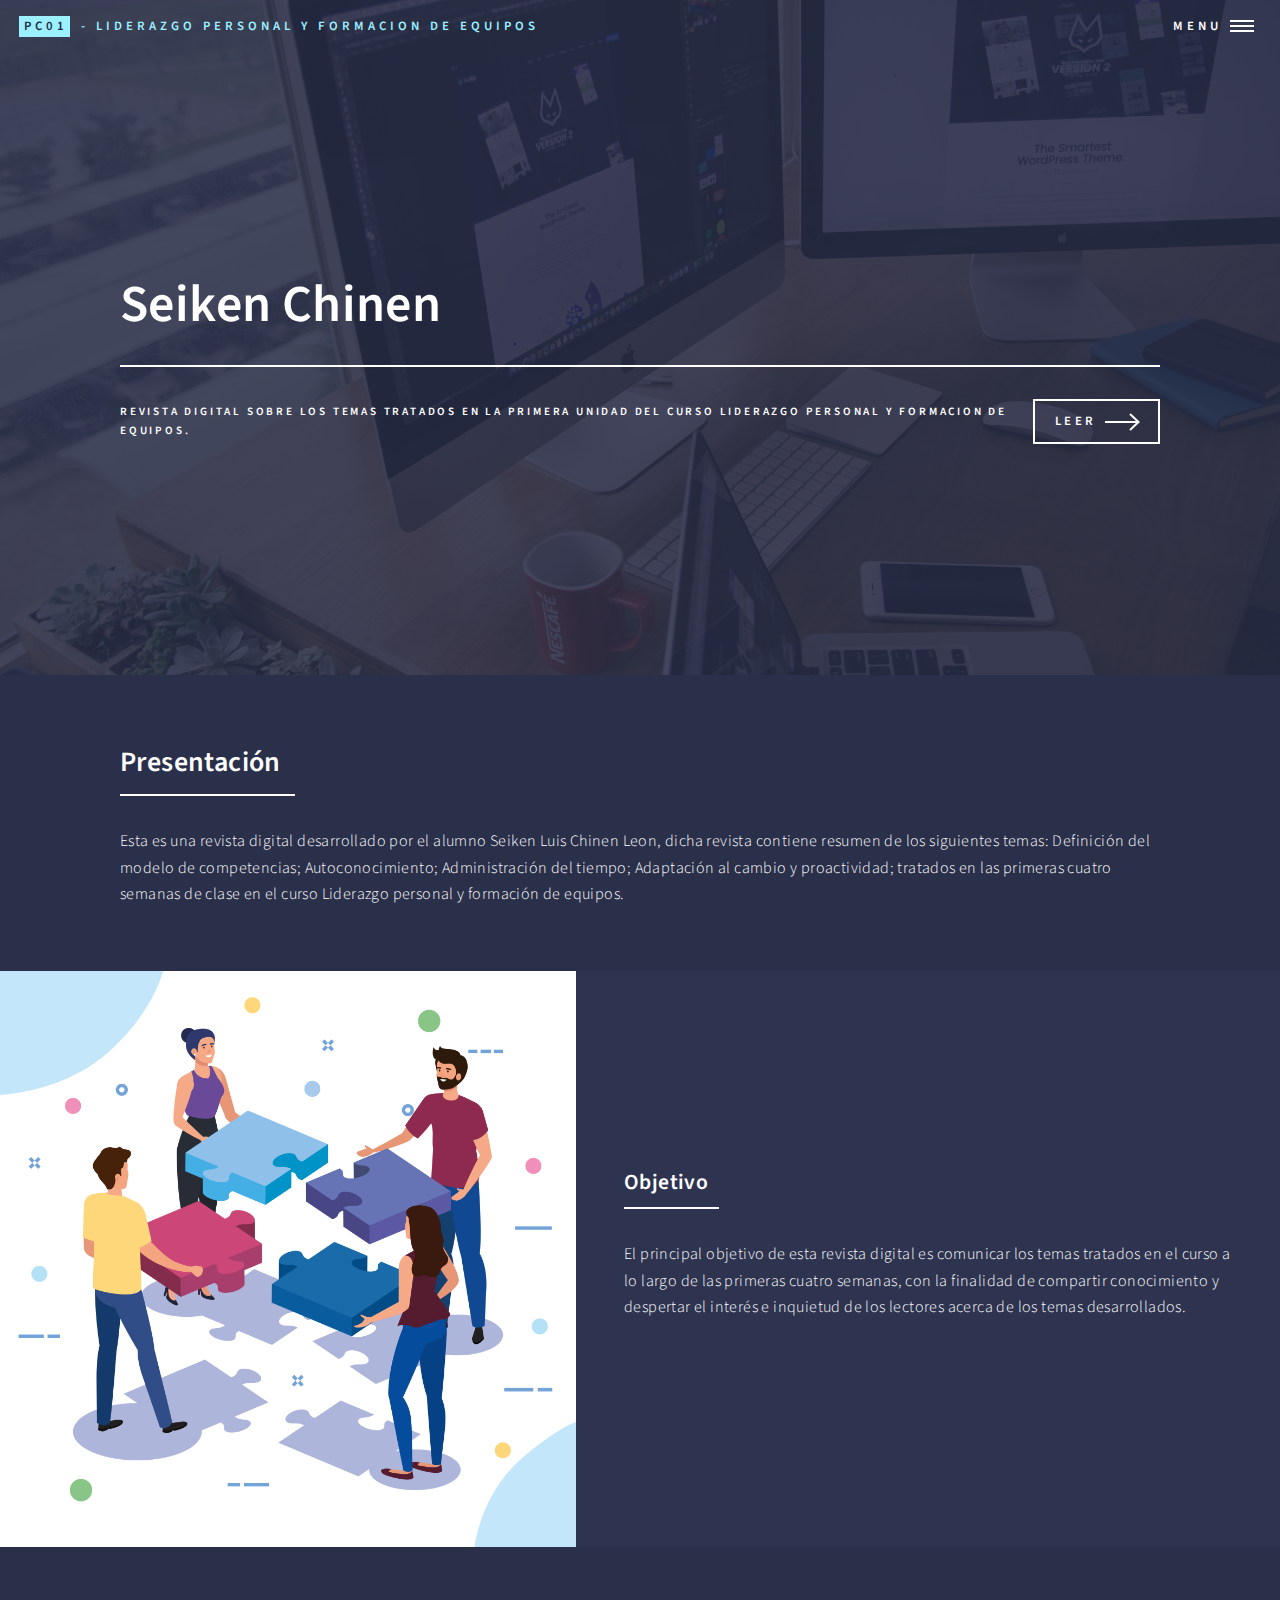
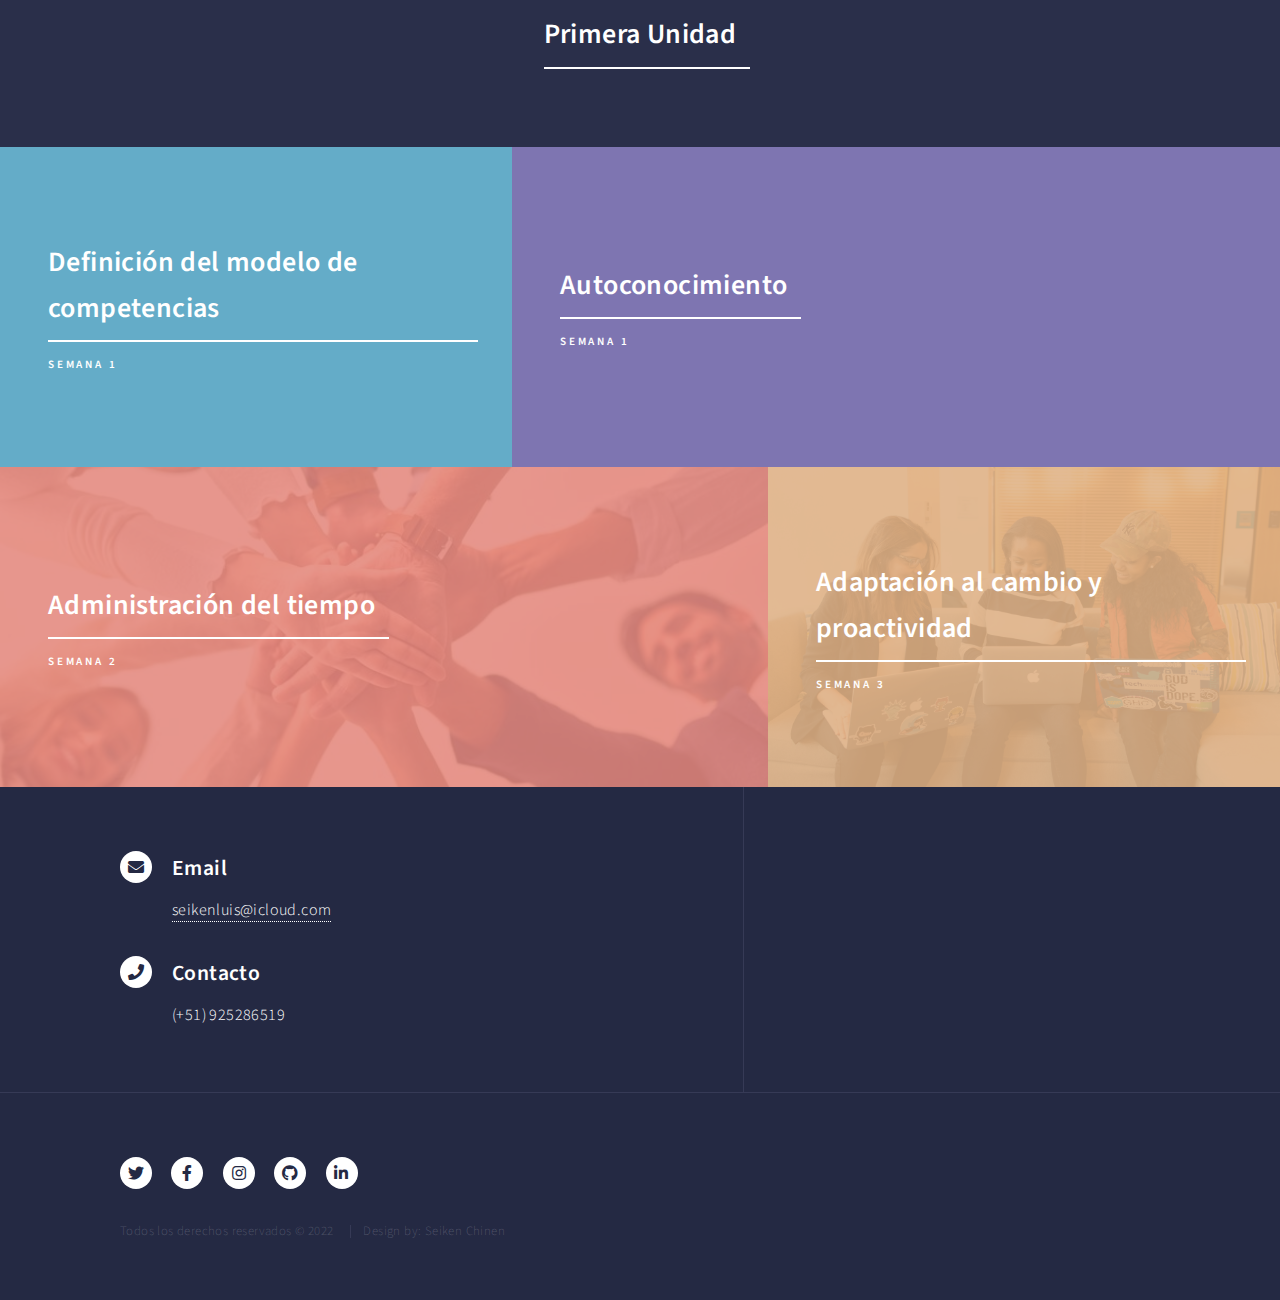
==== index.html @ bdd49966 "primer commit" ====
<!DOCTYPE HTML>
<!--
	Forty by HTML5 UP
	html5up.net | @ajlkn
	Free for personal and commercial use under the CCA 3.0 license (html5up.net/license)
-->
<html>

<head>
	<title>Seiken Chinen</title>
	<meta charset="utf-8" />
	<meta name="viewport" content="width=device-width, initial-scale=1, user-scalable=no" />
	<link rel="stylesheet" href="assets/css/main.css" />
	<noscript>
		<link rel="stylesheet" href="assets/css/noscript.css" />
	</noscript>
</head>

<body class="is-preload">

	<!-- Wrapper -->
	<div id="wrapper">

		<!-- Header -->
		<header id="header" class="alt">
			<a href="index.html" class="logo"><strong>PC01</strong> <span> - Liderazgo Personal y Formacion de
					Equipos</span></a>
			<nav>
				<a href="#menu">Menu</a>
			</nav>
		</header>

		<!-- Menu -->
		<nav id="menu">
			<ul class="links">
				<li><a href="index.html">Home</a></li>
			</ul>
			<ul class="actions stacked">
				<li><a href="#" class="button primary fit">Empecémos</a></li>
			</ul>
		</nav>

		<!-- Banner -->
		<section id="banner" class="major">
			<div class="inner">
				<header class="major">
					<h1> Seiken Chinen</h1>
				</header>
				<div class="content">
					<p>Revista digital sobre los temas tratados en la Primera Unidad del curso Liderazgo Personal y
						Formacion de Equipos.</p>
					<ul class="actions">
						<li><a href="#one" class="button next scrolly">LEER</a></li>
					</ul>
				</div>
			</div>
		</section>

		<!-- Main -->
		<div id="main">

			<!-- One -->
			<section id="one">
				<div class="inner">
					<header class="major">
						<h2>Presentación</h2>
					</header>
					<p>Esta es una revista digital desarrollado por el alumno Seiken Luis Chinen Leon, dicha revista contiene resumen de los siguientes temas: Definición del modelo de competencias; Autoconocimiento; Administración del tiempo; Adaptación al cambio y proactividad; tratados en las primeras cuatro semanas de clase en el curso Liderazgo personal y formación de equipos. </p>
				</div>
			</section>

			<!-- Two -->
			<section id="two" class="spotlights">
				<section>
					<a href="generic.html" class="image">
						<img src="images/objetivo.jpg" alt="" data-position="center center" />
					</a>
					<div class="content">
						<div class="inner">
							<header class="major">
								<h3>Objetivo</h3>
							</header>
							<p>El principal objetivo de esta revista digital es comunicar los temas tratados en el curso a lo largo de las primeras cuatro semanas, con la finalidad de compartir conocimiento y despertar el interés e inquietud de los lectores acerca de los temas desarrollados.</p>
							<ul class="actions">

							</ul>
						</div>
					</div>
				</section>
			</section>

			<section id="one" >
				<div class="inner subtitle">
					<header class="major">
						<h2>Primera Unidad</h2>
					</header>
				</div>
			</section>
			<!-- One -->
			<section id="one" class="tiles">
				<article>
					<span class="image">
						<img src="images/tema1.jpg" alt="" />
					</span>
					<header class="major">
						<h3><a href="tema1.html" class="link">Definición del modelo de competencias</a></h3>
						<p> semana 1</p>
					</header>
				</article>
				<article>
					<span class="image">
						<img src="images/tema2.jpg" alt="" />
					</span>
					<header class="major">
						<h3><a href="tema2.html" class="link">Autoconocimiento</a></h3>
						<p>semana 1</p>
					</header>
				</article>
				<article>
					<span class="image">
						<img src="images/tema3.jpg" alt="" />
					</span>
					<header class="major">
						<h3><a href="tema3.html" class="link">Administración del tiempo</a></h3>
						<p>semana 2</p>
					</header>
				</article>
				<article>
					<span class="image">
						<img src="images/tema4.jpg" alt="" />
					</span>
					<header class="major">
						<h3><a href="tema4.html" class="link">Adaptación al cambio y proactividad</a></h3>
						<p>semana 3</p>
					</header>
				</article>
		</div>

		<!-- Contact -->
		<section id="contact">
			<div class="inner">
				<section>

					<section>
						<div class="contact-method">
							<span class="icon solid alt fa-envelope"></span>
							<h3>Email</h3>
							<a href="#">seikenluis@icloud.com</a>
						</div>
					</section>
					<section>
						<div class="contact-method">
							<span class="icon solid alt fa-phone"></span>
							<h3>Contacto</h3>
							<span>(+51) 925286519</span>
						</div>
					</section>
				</section>
			</div>
		</section>

		<!-- Footer -->
		<footer id="footer">
			<div class="inner">
				<ul class="icons">
					<li><a href="#" class="icon brands alt fa-twitter"><span class="label">Twitter</span></a></li>
					<li><a href="#" class="icon brands alt fa-facebook-f"><span class="label">Facebook</span></a></li>
					<li><a href="#" class="icon brands alt fa-instagram"><span class="label">Instagram</span></a></li>
					<li><a href="#" class="icon brands alt fa-github"><span class="label">GitHub</span></a></li>
					<li><a href="#" class="icon brands alt fa-linkedin-in"><span class="label">LinkedIn</span></a></li>
				</ul>
				<ul class="copyright">
					<li>Todos los derechos reservados &copy; 2022</li>
					<li>Design by: Seiken Chinen</li>
				</ul>
			</div>
		</footer>

	</div>

	<!-- Scripts -->
	<script src="assets/js/jquery.min.js"></script>
	<script src="assets/js/jquery.scrolly.min.js"></script>
	<script src="assets/js/jquery.scrollex.min.js"></script>
	<script src="assets/js/browser.min.js"></script>
	<script src="assets/js/breakpoints.min.js"></script>
	<script src="assets/js/util.js"></script>
	<script src="assets/js/main.js"></script>

</body>

</html>
---- assets/css/main.css ----
@import url(fontawesome-all.min.css);
@import url("https://fonts.googleapis.com/css?family=Source+Sans+Pro:300,300italic,600,600italic");

/*
	Forty by HTML5 UP
	html5up.net | @ajlkn
	Free for personal and commercial use under the CCA 3.0 license (html5up.net/license)
*/

html, body, div, span, applet, object,
iframe, h1, h2, h3, h4, h5, h6, p, blockquote,
pre, a, abbr, acronym, address, big, cite,
code, del, dfn, em, img, ins, kbd, q, s, samp,
small, strike, strong, sub, sup, tt, var, b,
u, i, center, dl, dt, dd, ol, ul, li, fieldset,
form, label, legend, table, caption, tbody,
tfoot, thead, tr, th, td, article, aside,
canvas, details, embed, figure, figcaption,
footer, header, hgroup, menu, nav, output, ruby,
section, summary, time, mark, audio, video {
	margin: 0;
	padding: 0;
	border: 0;
	font-size: 100%;
	font: inherit;
	vertical-align: baseline;}

article, aside, details, figcaption, figure,
footer, header, hgroup, menu, nav, section {
	display: block;}

body {
	line-height: 1;
}

ol, ul {
	list-style: none;
}

blockquote, q {
	quotes: none;
}

	blockquote:before, blockquote:after, q:before, q:after {
		content: '';
		content: none;
	}

table {
	border-collapse: collapse;
	border-spacing: 0;
}

body {
	-webkit-text-size-adjust: none;
}

mark {
	background-color: transparent;
	color: inherit;
}

input::-moz-focus-inner {
	border: 0;
	padding: 0;
}

input, select, textarea {
	-moz-appearance: none;
	-webkit-appearance: none;
	-ms-appearance: none;
	appearance: none;
}

/* Basic */

	@-ms-viewport {
		width: device-width;
	}

	body {
		-ms-overflow-style: scrollbar;
	}

	@media screen and (max-width: 480px) {

		html, body {
			min-width: 320px;
		}

	}

	html {
		box-sizing: border-box;
	}

	*, *:before, *:after {
		box-sizing: inherit;
	}

	body {
		background: #242943;
	}

		body.is-preload *, body.is-preload *:before, body.is-preload *:after {
			-moz-animation: none !important;
			-webkit-animation: none !important;
			-ms-animation: none !important;
			animation: none !important;
			-moz-transition: none !important;
			-webkit-transition: none !important;
			-ms-transition: none !important;
			transition: none !important;
		}

/* Type */

	body, input, select, textarea {
		color: #ffffff;
		font-family: "Source Sans Pro", Helvetica, sans-serif;
		font-size: 17pt;
		font-weight: 300;
		letter-spacing: 0.025em;
		line-height: 1.65;
	}

		@media screen and (max-width: 1680px) {

			body, input, select, textarea {
				font-size: 14pt;
			}

		}

		@media screen and (max-width: 1280px) {

			body, input, select, textarea {
				font-size: 12pt;
			}

		}

		@media screen and (max-width: 360px) {

			body, input, select, textarea {
				font-size: 11pt;
			}

		}

	a {
		-moz-transition: color 0.2s ease-in-out, border-bottom-color 0.2s ease-in-out;
		-webkit-transition: color 0.2s ease-in-out, border-bottom-color 0.2s ease-in-out;
		-ms-transition: color 0.2s ease-in-out, border-bottom-color 0.2s ease-in-out;
		transition: color 0.2s ease-in-out, border-bottom-color 0.2s ease-in-out;
		border-bottom: dotted 1px;
		color: inherit;
		text-decoration: none;
	}

		a:hover {
			border-bottom-color: transparent;
			color: #9bf1ff !important;
		}

		a:active {
			color: #53e3fb !important;
		}

	strong, b {
		color: #ffffff;
		font-weight: 600;
	}

	em, i {
		font-style: italic;
	}

	p {
		margin: 0 0 2em 0;
	}

	h1, h2, h3, h4, h5, h6 {
		color: #ffffff;
		font-weight: 600;
		line-height: 1.65;
		margin: 0 0 1em 0;
	}

		h1 a, h2 a, h3 a, h4 a, h5 a, h6 a {
			color: inherit;
			border-bottom: 0;
		}

	h1 {
		font-size: 2.5em;
	}

	h2 {
		font-size: 1.75em;
	}

	h3 {
		font-size: 1.35em;
	}

	h4 {
		font-size: 1.1em;
	}

	h5 {
		font-size: 0.9em;
	}

	h6 {
		font-size: 0.7em;
	}

	@media screen and (max-width: 736px) {

		h1 {
			font-size: 2em;
		}

		h2 {
			font-size: 1.5em;
		}

		h3 {
			font-size: 1.25em;
		}

	}

	sub {
		font-size: 0.8em;
		position: relative;
		top: 0.5em;
	}

	sup {
		font-size: 0.8em;
		position: relative;
		top: -0.5em;
	}

	blockquote {
		border-left: solid 4px rgba(212, 212, 255, 0.1);
		font-style: italic;
		margin: 0 0 2em 0;
		padding: 0.5em 0 0.5em 2em;
	}

	code {
		background: rgba(212, 212, 255, 0.035);
		font-family: "Courier New", monospace;
		font-size: 0.9em;
		margin: 0 0.25em;
		padding: 0.25em 0.65em;
	}

	pre {
		-webkit-overflow-scrolling: touch;
		font-family: "Courier New", monospace;
		font-size: 0.9em;
		margin: 0 0 2em 0;
	}

		pre code {
			display: block;
			line-height: 1.75;
			padding: 1em 1.5em;
			overflow-x: auto;
		}

	hr {
		border: 0;
		border-bottom: solid 1px rgba(212, 212, 255, 0.1);
		margin: 2em 0;
	}

		hr.major {
			margin: 3em 0;
		}

	.align-left {
		text-align: left;
	}

	.align-center {
		text-align: center;
	}

	.align-right {
		text-align: right;
	}

/* Row */

	.row {
		display: flex;
		flex-wrap: wrap;
		box-sizing: border-box;
		align-items: stretch;
	}

		.row > * {
			box-sizing: border-box;
		}

		.row.gtr-uniform > * > :last-child {
			margin-bottom: 0;
		}

		.row.aln-left {
			justify-content: flex-start;
		}

		.row.aln-center {
			justify-content: center;
		}

		.row.aln-right {
			justify-content: flex-end;
		}

		.row.aln-top {
			align-items: flex-start;
		}

		.row.aln-middle {
			align-items: center;
		}

		.row.aln-bottom {
			align-items: flex-end;
		}

		.row > .imp {
			order: -1;
		}

		.row > .col-1 {
			width: 8.33333%;
		}

		.row > .off-1 {
			margin-left: 8.33333%;
		}

		.row > .col-2 {
			width: 16.66667%;
		}

		.row > .off-2 {
			margin-left: 16.66667%;
		}

		.row > .col-3 {
			width: 25%;
		}

		.row > .off-3 {
			margin-left: 25%;
		}

		.row > .col-4 {
			width: 33.33333%;
		}

		.row > .off-4 {
			margin-left: 33.33333%;
		}

		.row > .col-5 {
			width: 41.66667%;
		}

		.row > .off-5 {
			margin-left: 41.66667%;
		}

		.row > .col-6 {
			width: 50%;
		}

		.row > .off-6 {
			margin-left: 50%;
		}

		.row > .col-7 {
			width: 58.33333%;
		}

		.row > .off-7 {
			margin-left: 58.33333%;
		}

		.row > .col-8 {
			width: 66.66667%;
		}

		.row > .off-8 {
			margin-left: 66.66667%;
		}

		.row > .col-9 {
			width: 75%;
		}

		.row > .off-9 {
			margin-left: 75%;
		}

		.row > .col-10 {
			width: 83.33333%;
		}

		.row > .off-10 {
			margin-left: 83.33333%;
		}

		.row > .col-11 {
			width: 91.66667%;
		}

		.row > .off-11 {
			margin-left: 91.66667%;
		}

		.row > .col-12 {
			width: 100%;
		}

		.row > .off-12 {
			margin-left: 100%;
		}

		.row.gtr-0 {
			margin-top: 0;
			margin-left: 0em;
		}

			.row.gtr-0 > * {
				padding: 0 0 0 0em;
			}

			.row.gtr-0.gtr-uniform {
				margin-top: 0em;
			}

				.row.gtr-0.gtr-uniform > * {
					padding-top: 0em;
				}

		.row.gtr-25 {
			margin-top: 0;
			margin-left: -0.5em;
		}

			.row.gtr-25 > * {
				padding: 0 0 0 0.5em;
			}

			.row.gtr-25.gtr-uniform {
				margin-top: -0.5em;
			}

				.row.gtr-25.gtr-uniform > * {
					padding-top: 0.5em;
				}

		.row.gtr-50 {
			margin-top: 0;
			margin-left: -1em;
		}

			.row.gtr-50 > * {
				padding: 0 0 0 1em;
			}

			.row.gtr-50.gtr-uniform {
				margin-top: -1em;
			}

				.row.gtr-50.gtr-uniform > * {
					padding-top: 1em;
				}

		.row {
			margin-top: 0;
			margin-left: -2em;
		}

			.row > * {
				padding: 0 0 0 2em;
			}

			.row.gtr-uniform {
				margin-top: -2em;
			}

				.row.gtr-uniform > * {
					padding-top: 2em;
				}

		.row.gtr-150 {
			margin-top: 0;
			margin-left: -3em;
		}

			.row.gtr-150 > * {
				padding: 0 0 0 3em;
			}

			.row.gtr-150.gtr-uniform {
				margin-top: -3em;
			}

				.row.gtr-150.gtr-uniform > * {
					padding-top: 3em;
				}

		.row.gtr-200 {
			margin-top: 0;
			margin-left: -4em;
		}

			.row.gtr-200 > * {
				padding: 0 0 0 4em;
			}

			.row.gtr-200.gtr-uniform {
				margin-top: -4em;
			}

				.row.gtr-200.gtr-uniform > * {
					padding-top: 4em;
				}

		@media screen and (max-width: 1680px) {

			.row {
				display: flex;
				flex-wrap: wrap;
				box-sizing: border-box;
				align-items: stretch;
			}

				.row > * {
					box-sizing: border-box;
				}

				.row.gtr-uniform > * > :last-child {
					margin-bottom: 0;
				}

				.row.aln-left {
					justify-content: flex-start;
				}

				.row.aln-center {
					justify-content: center;
				}

				.row.aln-right {
					justify-content: flex-end;
				}

				.row.aln-top {
					align-items: flex-start;
				}

				.row.aln-middle {
					align-items: center;
				}

				.row.aln-bottom {
					align-items: flex-end;
				}

				.row > .imp-xlarge {
					order: -1;
				}

				.row > .col-1-xlarge {
					width: 8.33333%;
				}

				.row > .off-1-xlarge {
					margin-left: 8.33333%;
				}

				.row > .col-2-xlarge {
					width: 16.66667%;
				}

				.row > .off-2-xlarge {
					margin-left: 16.66667%;
				}

				.row > .col-3-xlarge {
					width: 25%;
				}

				.row > .off-3-xlarge {
					margin-left: 25%;
				}

				.row > .col-4-xlarge {
					width: 33.33333%;
				}

				.row > .off-4-xlarge {
					margin-left: 33.33333%;
				}

				.row > .col-5-xlarge {
					width: 41.66667%;
				}

				.row > .off-5-xlarge {
					margin-left: 41.66667%;
				}

				.row > .col-6-xlarge {
					width: 50%;
				}

				.row > .off-6-xlarge {
					margin-left: 50%;
				}

				.row > .col-7-xlarge {
					width: 58.33333%;
				}

				.row > .off-7-xlarge {
					margin-left: 58.33333%;
				}

				.row > .col-8-xlarge {
					width: 66.66667%;
				}

				.row > .off-8-xlarge {
					margin-left: 66.66667%;
				}

				.row > .col-9-xlarge {
					width: 75%;
				}

				.row > .off-9-xlarge {
					margin-left: 75%;
				}

				.row > .col-10-xlarge {
					width: 83.33333%;
				}

				.row > .off-10-xlarge {
					margin-left: 83.33333%;
				}

				.row > .col-11-xlarge {
					width: 91.66667%;
				}

				.row > .off-11-xlarge {
					margin-left: 91.66667%;
				}

				.row > .col-12-xlarge {
					width: 100%;
				}

				.row > .off-12-xlarge {
					margin-left: 100%;
				}

				.row.gtr-0 {
					margin-top: 0;
					margin-left: 0em;
				}

					.row.gtr-0 > * {
						padding: 0 0 0 0em;
					}

					.row.gtr-0.gtr-uniform {
						margin-top: 0em;
					}

						.row.gtr-0.gtr-uniform > * {
							padding-top: 0em;
						}

				.row.gtr-25 {
					margin-top: 0;
					margin-left: -0.5em;
				}

					.row.gtr-25 > * {
						padding: 0 0 0 0.5em;
					}

					.row.gtr-25.gtr-uniform {
						margin-top: -0.5em;
					}

						.row.gtr-25.gtr-uniform > * {
							padding-top: 0.5em;
						}

				.row.gtr-50 {
					margin-top: 0;
					margin-left: -1em;
				}

					.row.gtr-50 > * {
						padding: 0 0 0 1em;
					}

					.row.gtr-50.gtr-uniform {
						margin-top: -1em;
					}

						.row.gtr-50.gtr-uniform > * {
							padding-top: 1em;
						}

				.row {
					margin-top: 0;
					margin-left: -2em;
				}

					.row > * {
						padding: 0 0 0 2em;
					}

					.row.gtr-uniform {
						margin-top: -2em;
					}

						.row.gtr-uniform > * {
							padding-top: 2em;
						}

				.row.gtr-150 {
					margin-top: 0;
					margin-left: -3em;
				}

					.row.gtr-150 > * {
						padding: 0 0 0 3em;
					}

					.row.gtr-150.gtr-uniform {
						margin-top: -3em;
					}

						.row.gtr-150.gtr-uniform > * {
							padding-top: 3em;
						}

				.row.gtr-200 {
					margin-top: 0;
					margin-left: -4em;
				}

					.row.gtr-200 > * {
						padding: 0 0 0 4em;
					}

					.row.gtr-200.gtr-uniform {
						margin-top: -4em;
					}

						.row.gtr-200.gtr-uniform > * {
							padding-top: 4em;
						}

		}

		@media screen and (max-width: 1280px) {

			.row {
				display: flex;
				flex-wrap: wrap;
				box-sizing: border-box;
				align-items: stretch;
			}

				.row > * {
					box-sizing: border-box;
				}

				.row.gtr-uniform > * > :last-child {
					margin-bottom: 0;
				}

				.row.aln-left {
					justify-content: flex-start;
				}

				.row.aln-center {
					justify-content: center;
				}

				.row.aln-right {
					justify-content: flex-end;
				}

				.row.aln-top {
					align-items: flex-start;
				}

				.row.aln-middle {
					align-items: center;
				}

				.row.aln-bottom {
					align-items: flex-end;
				}

				.row > .imp-large {
					order: -1;
				}

				.row > .col-1-large {
					width: 8.33333%;
				}

				.row > .off-1-large {
					margin-left: 8.33333%;
				}

				.row > .col-2-large {
					width: 16.66667%;
				}

				.row > .off-2-large {
					margin-left: 16.66667%;
				}

				.row > .col-3-large {
					width: 25%;
				}

				.row > .off-3-large {
					margin-left: 25%;
				}

				.row > .col-4-large {
					width: 33.33333%;
				}

				.row > .off-4-large {
					margin-left: 33.33333%;
				}

				.row > .col-5-large {
					width: 41.66667%;
				}

				.row > .off-5-large {
					margin-left: 41.66667%;
				}

				.row > .col-6-large {
					width: 50%;
				}

				.row > .off-6-large {
					margin-left: 50%;
				}

				.row > .col-7-large {
					width: 58.33333%;
				}

				.row > .off-7-large {
					margin-left: 58.33333%;
				}

				.row > .col-8-large {
					width: 66.66667%;
				}

				.row > .off-8-large {
					margin-left: 66.66667%;
				}

				.row > .col-9-large {
					width: 75%;
				}

				.row > .off-9-large {
					margin-left: 75%;
				}

				.row > .col-10-large {
					width: 83.33333%;
				}

				.row > .off-10-large {
					margin-left: 83.33333%;
				}

				.row > .col-11-large {
					width: 91.66667%;
				}

				.row > .off-11-large {
					margin-left: 91.66667%;
				}

				.row > .col-12-large {
					width: 100%;
				}

				.row > .off-12-large {
					margin-left: 100%;
				}

				.row.gtr-0 {
					margin-top: 0;
					margin-left: 0em;
				}

					.row.gtr-0 > * {
						padding: 0 0 0 0em;
					}

					.row.gtr-0.gtr-uniform {
						margin-top: 0em;
					}

						.row.gtr-0.gtr-uniform > * {
							padding-top: 0em;
						}

				.row.gtr-25 {
					margin-top: 0;
					margin-left: -0.375em;
				}

					.row.gtr-25 > * {
						padding: 0 0 0 0.375em;
					}

					.row.gtr-25.gtr-uniform {
						margin-top: -0.375em;
					}

						.row.gtr-25.gtr-uniform > * {
							padding-top: 0.375em;
						}

				.row.gtr-50 {
					margin-top: 0;
					margin-left: -0.75em;
				}

					.row.gtr-50 > * {
						padding: 0 0 0 0.75em;
					}

					.row.gtr-50.gtr-uniform {
						margin-top: -0.75em;
					}

						.row.gtr-50.gtr-uniform > * {
							padding-top: 0.75em;
						}

				.row {
					margin-top: 0;
					margin-left: -1.5em;
				}

					.row > * {
						padding: 0 0 0 1.5em;
					}

					.row.gtr-uniform {
						margin-top: -1.5em;
					}

						.row.gtr-uniform > * {
							padding-top: 1.5em;
						}

				.row.gtr-150 {
					margin-top: 0;
					margin-left: -2.25em;
				}

					.row.gtr-150 > * {
						padding: 0 0 0 2.25em;
					}

					.row.gtr-150.gtr-uniform {
						margin-top: -2.25em;
					}

						.row.gtr-150.gtr-uniform > * {
							padding-top: 2.25em;
						}

				.row.gtr-200 {
					margin-top: 0;
					margin-left: -3em;
				}

					.row.gtr-200 > * {
						padding: 0 0 0 3em;
					}

					.row.gtr-200.gtr-uniform {
						margin-top: -3em;
					}

						.row.gtr-200.gtr-uniform > * {
							padding-top: 3em;
						}

		}

		@media screen and (max-width: 980px) {

			.row {
				display: flex;
				flex-wrap: wrap;
				box-sizing: border-box;
				align-items: stretch;
			}

				.row > * {
					box-sizing: border-box;
				}

				.row.gtr-uniform > * > :last-child {
					margin-bottom: 0;
				}

				.row.aln-left {
					justify-content: flex-start;
				}

				.row.aln-center {
					justify-content: center;
				}

				.row.aln-right {
					justify-content: flex-end;
				}

				.row.aln-top {
					align-items: flex-start;
				}

				.row.aln-middle {
					align-items: center;
				}

				.row.aln-bottom {
					align-items: flex-end;
				}

				.row > .imp-medium {
					order: -1;
				}

				.row > .col-1-medium {
					width: 8.33333%;
				}

				.row > .off-1-medium {
					margin-left: 8.33333%;
				}

				.row > .col-2-medium {
					width: 16.66667%;
				}

				.row > .off-2-medium {
					margin-left: 16.66667%;
				}

				.row > .col-3-medium {
					width: 25%;
				}

				.row > .off-3-medium {
					margin-left: 25%;
				}

				.row > .col-4-medium {
					width: 33.33333%;
				}

				.row > .off-4-medium {
					margin-left: 33.33333%;
				}

				.row > .col-5-medium {
					width: 41.66667%;
				}

				.row > .off-5-medium {
					margin-left: 41.66667%;
				}

				.row > .col-6-medium {
					width: 50%;
				}

				.row > .off-6-medium {
					margin-left: 50%;
				}

				.row > .col-7-medium {
					width: 58.33333%;
				}

				.row > .off-7-medium {
					margin-left: 58.33333%;
				}

				.row > .col-8-medium {
					width: 66.66667%;
				}

				.row > .off-8-medium {
					margin-left: 66.66667%;
				}

				.row > .col-9-medium {
					width: 75%;
				}

				.row > .off-9-medium {
					margin-left: 75%;
				}

				.row > .col-10-medium {
					width: 83.33333%;
				}

				.row > .off-10-medium {
					margin-left: 83.33333%;
				}

				.row > .col-11-medium {
					width: 91.66667%;
				}

				.row > .off-11-medium {
					margin-left: 91.66667%;
				}

				.row > .col-12-medium {
					width: 100%;
				}

				.row > .off-12-medium {
					margin-left: 100%;
				}

				.row.gtr-0 {
					margin-top: 0;
					margin-left: 0em;
				}

					.row.gtr-0 > * {
						padding: 0 0 0 0em;
					}

					.row.gtr-0.gtr-uniform {
						margin-top: 0em;
					}

						.row.gtr-0.gtr-uniform > * {
							padding-top: 0em;
						}

				.row.gtr-25 {
					margin-top: 0;
					margin-left: -0.375em;
				}

					.row.gtr-25 > * {
						padding: 0 0 0 0.375em;
					}

					.row.gtr-25.gtr-uniform {
						margin-top: -0.375em;
					}

						.row.gtr-25.gtr-uniform > * {
							padding-top: 0.375em;
						}

				.row.gtr-50 {
					margin-top: 0;
					margin-left: -0.75em;
				}

					.row.gtr-50 > * {
						padding: 0 0 0 0.75em;
					}

					.row.gtr-50.gtr-uniform {
						margin-top: -0.75em;
					}

						.row.gtr-50.gtr-uniform > * {
							padding-top: 0.75em;
						}

				.row {
					margin-top: 0;
					margin-left: -1.5em;
				}

					.row > * {
						padding: 0 0 0 1.5em;
					}

					.row.gtr-uniform {
						margin-top: -1.5em;
					}

						.row.gtr-uniform > * {
							padding-top: 1.5em;
						}

				.row.gtr-150 {
					margin-top: 0;
					margin-left: -2.25em;
				}

					.row.gtr-150 > * {
						padding: 0 0 0 2.25em;
					}

					.row.gtr-150.gtr-uniform {
						margin-top: -2.25em;
					}

						.row.gtr-150.gtr-uniform > * {
							padding-top: 2.25em;
						}

				.row.gtr-200 {
					margin-top: 0;
					margin-left: -3em;
				}

					.row.gtr-200 > * {
						padding: 0 0 0 3em;
					}

					.row.gtr-200.gtr-uniform {
						margin-top: -3em;
					}

						.row.gtr-200.gtr-uniform > * {
							padding-top: 3em;
						}

		}

		@media screen and (max-width: 736px) {

			.row {
				display: flex;
				flex-wrap: wrap;
				box-sizing: border-box;
				align-items: stretch;
			}

				.row > * {
					box-sizing: border-box;
				}

				.row.gtr-uniform > * > :last-child {
					margin-bottom: 0;
				}

				.row.aln-left {
					justify-content: flex-start;
				}

				.row.aln-center {
					justify-content: center;
				}

				.row.aln-right {
					justify-content: flex-end;
				}

				.row.aln-top {
					align-items: flex-start;
				}

				.row.aln-middle {
					align-items: center;
				}

				.row.aln-bottom {
					align-items: flex-end;
				}

				.row > .imp-small {
					order: -1;
				}

				.row > .col-1-small {
					width: 8.33333%;
				}

				.row > .off-1-small {
					margin-left: 8.33333%;
				}

				.row > .col-2-small {
					width: 16.66667%;
				}

				.row > .off-2-small {
					margin-left: 16.66667%;
				}

				.row > .col-3-small {
					width: 25%;
				}

				.row > .off-3-small {
					margin-left: 25%;
				}

				.row > .col-4-small {
					width: 33.33333%;
				}

				.row > .off-4-small {
					margin-left: 33.33333%;
				}

				.row > .col-5-small {
					width: 41.66667%;
				}

				.row > .off-5-small {
					margin-left: 41.66667%;
				}

				.row > .col-6-small {
					width: 50%;
				}

				.row > .off-6-small {
					margin-left: 50%;
				}

				.row > .col-7-small {
					width: 58.33333%;
				}

				.row > .off-7-small {
					margin-left: 58.33333%;
				}

				.row > .col-8-small {
					width: 66.66667%;
				}

				.row > .off-8-small {
					margin-left: 66.66667%;
				}

				.row > .col-9-small {
					width: 75%;
				}

				.row > .off-9-small {
					margin-left: 75%;
				}

				.row > .col-10-small {
					width: 83.33333%;
				}

				.row > .off-10-small {
					margin-left: 83.33333%;
				}

				.row > .col-11-small {
					width: 91.66667%;
				}

				.row > .off-11-small {
					margin-left: 91.66667%;
				}

				.row > .col-12-small {
					width: 100%;
				}

				.row > .off-12-small {
					margin-left: 100%;
				}

				.row.gtr-0 {
					margin-top: 0;
					margin-left: 0em;
				}

					.row.gtr-0 > * {
						padding: 0 0 0 0em;
					}

					.row.gtr-0.gtr-uniform {
						margin-top: 0em;
					}

						.row.gtr-0.gtr-uniform > * {
							padding-top: 0em;
						}

				.row.gtr-25 {
					margin-top: 0;
					margin-left: -0.3125em;
				}

					.row.gtr-25 > * {
						padding: 0 0 0 0.3125em;
					}

					.row.gtr-25.gtr-uniform {
						margin-top: -0.3125em;
					}

						.row.gtr-25.gtr-uniform > * {
							padding-top: 0.3125em;
						}

				.row.gtr-50 {
					margin-top: 0;
					margin-left: -0.625em;
				}

					.row.gtr-50 > * {
						padding: 0 0 0 0.625em;
					}

					.row.gtr-50.gtr-uniform {
						margin-top: -0.625em;
					}

						.row.gtr-50.gtr-uniform > * {
							padding-top: 0.625em;
						}

				.row {
					margin-top: 0;
					margin-left: -1.25em;
				}

					.row > * {
						padding: 0 0 0 1.25em;
					}

					.row.gtr-uniform {
						margin-top: -1.25em;
					}

						.row.gtr-uniform > * {
							padding-top: 1.25em;
						}

				.row.gtr-150 {
					margin-top: 0;
					margin-left: -1.875em;
				}

					.row.gtr-150 > * {
						padding: 0 0 0 1.875em;
					}

					.row.gtr-150.gtr-uniform {
						margin-top: -1.875em;
					}

						.row.gtr-150.gtr-uniform > * {
							padding-top: 1.875em;
						}

				.row.gtr-200 {
					margin-top: 0;
					margin-left: -2.5em;
				}

					.row.gtr-200 > * {
						padding: 0 0 0 2.5em;
					}

					.row.gtr-200.gtr-uniform {
						margin-top: -2.5em;
					}

						.row.gtr-200.gtr-uniform > * {
							padding-top: 2.5em;
						}

		}

		@media screen and (max-width: 480px) {

			.row {
				display: flex;
				flex-wrap: wrap;
				box-sizing: border-box;
				align-items: stretch;
			}

				.row > * {
					box-sizing: border-box;
				}

				.row.gtr-uniform > * > :last-child {
					margin-bottom: 0;
				}

				.row.aln-left {
					justify-content: flex-start;
				}

				.row.aln-center {
					justify-content: center;
				}

				.row.aln-right {
					justify-content: flex-end;
				}

				.row.aln-top {
					align-items: flex-start;
				}

				.row.aln-middle {
					align-items: center;
				}

				.row.aln-bottom {
					align-items: flex-end;
				}

				.row > .imp-xsmall {
					order: -1;
				}

				.row > .col-1-xsmall {
					width: 8.33333%;
				}

				.row > .off-1-xsmall {
					margin-left: 8.33333%;
				}

				.row > .col-2-xsmall {
					width: 16.66667%;
				}

				.row > .off-2-xsmall {
					margin-left: 16.66667%;
				}

				.row > .col-3-xsmall {
					width: 25%;
				}

				.row > .off-3-xsmall {
					margin-left: 25%;
				}

				.row > .col-4-xsmall {
					width: 33.33333%;
				}

				.row > .off-4-xsmall {
					margin-left: 33.33333%;
				}

				.row > .col-5-xsmall {
					width: 41.66667%;
				}

				.row > .off-5-xsmall {
					margin-left: 41.66667%;
				}

				.row > .col-6-xsmall {
					width: 50%;
				}

				.row > .off-6-xsmall {
					margin-left: 50%;
				}

				.row > .col-7-xsmall {
					width: 58.33333%;
				}

				.row > .off-7-xsmall {
					margin-left: 58.33333%;
				}

				.row > .col-8-xsmall {
					width: 66.66667%;
				}

				.row > .off-8-xsmall {
					margin-left: 66.66667%;
				}

				.row > .col-9-xsmall {
					width: 75%;
				}

				.row > .off-9-xsmall {
					margin-left: 75%;
				}

				.row > .col-10-xsmall {
					width: 83.33333%;
				}

				.row > .off-10-xsmall {
					margin-left: 83.33333%;
				}

				.row > .col-11-xsmall {
					width: 91.66667%;
				}

				.row > .off-11-xsmall {
					margin-left: 91.66667%;
				}

				.row > .col-12-xsmall {
					width: 100%;
				}

				.row > .off-12-xsmall {
					margin-left: 100%;
				}

				.row.gtr-0 {
					margin-top: 0;
					margin-left: 0em;
				}

					.row.gtr-0 > * {
						padding: 0 0 0 0em;
					}

					.row.gtr-0.gtr-uniform {
						margin-top: 0em;
					}

						.row.gtr-0.gtr-uniform > * {
							padding-top: 0em;
						}

				.row.gtr-25 {
					margin-top: 0;
					margin-left: -0.3125em;
				}

					.row.gtr-25 > * {
						padding: 0 0 0 0.3125em;
					}

					.row.gtr-25.gtr-uniform {
						margin-top: -0.3125em;
					}

						.row.gtr-25.gtr-uniform > * {
							padding-top: 0.3125em;
						}

				.row.gtr-50 {
					margin-top: 0;
					margin-left: -0.625em;
				}

					.row.gtr-50 > * {
						padding: 0 0 0 0.625em;
					}

					.row.gtr-50.gtr-uniform {
						margin-top: -0.625em;
					}

						.row.gtr-50.gtr-uniform > * {
							padding-top: 0.625em;
						}

				.row {
					margin-top: 0;
					margin-left: -1.25em;
				}

					.row > * {
						padding: 0 0 0 1.25em;
					}

					.row.gtr-uniform {
						margin-top: -1.25em;
					}

						.row.gtr-uniform > * {
							padding-top: 1.25em;
						}

				.row.gtr-150 {
					margin-top: 0;
					margin-left: -1.875em;
				}

					.row.gtr-150 > * {
						padding: 0 0 0 1.875em;
					}

					.row.gtr-150.gtr-uniform {
						margin-top: -1.875em;
					}

						.row.gtr-150.gtr-uniform > * {
							padding-top: 1.875em;
						}

				.row.gtr-200 {
					margin-top: 0;
					margin-left: -2.5em;
				}

					.row.gtr-200 > * {
						padding: 0 0 0 2.5em;
					}

					.row.gtr-200.gtr-uniform {
						margin-top: -2.5em;
					}

						.row.gtr-200.gtr-uniform > * {
							padding-top: 2.5em;
						}

		}

/* Section/Article */

	section.special, article.special {
		text-align: center;
	}

	header.major {
		width: -moz-max-content;
		width: -webkit-max-content;
		width: -ms-max-content;
		width: max-content;
		margin-bottom: 2em;
	}

		header.major > :first-child {
			margin-bottom: 0;
			width: calc(100% + 0.5em);
		}

			header.major > :first-child:after {
				content: '';
				background-color: #ffffff;
				display: block;
				height: 2px;
				margin: 0.325em 0 0.5em 0;
				width: 100%;
			}

		header.major > p {
			font-size: 0.7em;
			font-weight: 600;
			letter-spacing: 0.25em;
			margin-bottom: 0;
			text-transform: uppercase;
		}

		body.is-ie header.major > :first-child:after {
			max-width: 9em;
		}

		body.is-ie header.major > h1:after {
			max-width: 100% !important;
		}

	@media screen and (max-width: 736px) {

		header.major > p br {
			display: none;
		}

	}

/* Form */

	form {
		margin: 0 0 2em 0;
	}

		form > :last-child {
			margin-bottom: 0;
		}

		form > .fields {
			display: -moz-flex;
			display: -webkit-flex;
			display: -ms-flex;
			display: flex;
			-moz-flex-wrap: wrap;
			-webkit-flex-wrap: wrap;
			-ms-flex-wrap: wrap;
			flex-wrap: wrap;
			width: calc(100% + 3em);
			margin: -1.5em 0 2em -1.5em;
		}

			form > .fields > .field {
				-moz-flex-grow: 0;
				-webkit-flex-grow: 0;
				-ms-flex-grow: 0;
				flex-grow: 0;
				-moz-flex-shrink: 0;
				-webkit-flex-shrink: 0;
				-ms-flex-shrink: 0;
				flex-shrink: 0;
				padding: 1.5em 0 0 1.5em;
				width: calc(100% - 1.5em);
			}

				form > .fields > .field.half {
					width: calc(50% - 0.75em);
				}

				form > .fields > .field.third {
					width: calc(100%/3 - 0.5em);
				}

				form > .fields > .field.quarter {
					width: calc(25% - 0.375em);
				}

		@media screen and (max-width: 480px) {

			form > .fields {
				width: calc(100% + 3em);
				margin: -1.5em 0 2em -1.5em;
			}

				form > .fields > .field {
					padding: 1.5em 0 0 1.5em;
					width: calc(100% - 1.5em);
				}

					form > .fields > .field.half {
						width: calc(100% - 1.5em);
					}

					form > .fields > .field.third {
						width: calc(100% - 1.5em);
					}

					form > .fields > .field.quarter {
						width: calc(100% - 1.5em);
					}

		}

	label {
		color: #ffffff;
		display: block;
		font-size: 0.8em;
		font-weight: 600;
		letter-spacing: 0.25em;
		margin: 0 0 1em 0;
		text-transform: uppercase;
	}

	input[type="text"],
	input[type="password"],
	input[type="email"],
	input[type="tel"],
	input[type="search"],
	input[type="url"],
	select,
	textarea {
		-moz-appearance: none;
		-webkit-appearance: none;
		-ms-appearance: none;
		appearance: none;
		background: rgba(212, 212, 255, 0.035);
		border: none;
		border-radius: 0;
		color: inherit;
		display: block;
		outline: 0;
		padding: 0 1em;
		text-decoration: none;
		width: 100%;
	}

		input[type="text"]:invalid,
		input[type="password"]:invalid,
		input[type="email"]:invalid,
		input[type="tel"]:invalid,
		input[type="search"]:invalid,
		input[type="url"]:invalid,
		select:invalid,
		textarea:invalid {
			box-shadow: none;
		}

		input[type="text"]:focus,
		input[type="password"]:focus,
		input[type="email"]:focus,
		input[type="tel"]:focus,
		input[type="search"]:focus,
		input[type="url"]:focus,
		select:focus,
		textarea:focus {
			border-color: #9bf1ff;
			box-shadow: 0 0 0 2px #9bf1ff;
		}

	select {
		background-image: url("data:image/svg+xml;charset=utf8,%3Csvg xmlns='http://www.w3.org/2000/svg' width='40' height='40' preserveAspectRatio='none' viewBox='0 0 40 40'%3E%3Cpath d='M9.4,12.3l10.4,10.4l10.4-10.4c0.2-0.2,0.5-0.4,0.9-0.4c0.3,0,0.6,0.1,0.9,0.4l3.3,3.3c0.2,0.2,0.4,0.5,0.4,0.9 c0,0.4-0.1,0.6-0.4,0.9L20.7,31.9c-0.2,0.2-0.5,0.4-0.9,0.4c-0.3,0-0.6-0.1-0.9-0.4L4.3,17.3c-0.2-0.2-0.4-0.5-0.4-0.9 c0-0.4,0.1-0.6,0.4-0.9l3.3-3.3c0.2-0.2,0.5-0.4,0.9-0.4S9.1,12.1,9.4,12.3z' fill='rgba(212, 212, 255, 0.1)' /%3E%3C/svg%3E");
		background-size: 1.25rem;
		background-repeat: no-repeat;
		background-position: calc(100% - 1rem) center;
		height: 2.75em;
		padding-right: 2.75em;
		text-overflow: ellipsis;
	}

		select option {
			color: #ffffff;
			background: #242943;
		}

		select:focus::-ms-value {
			background-color: transparent;
		}

		select::-ms-expand {
			display: none;
		}

	input[type="text"],
	input[type="password"],
	input[type="email"],
	input[type="tel"],
	input[type="search"],
	input[type="url"],
	select {
		height: 2.75em;
	}

	textarea {
		padding: 0.75em 1em;
	}

	input[type="checkbox"],
	input[type="radio"] {
		-moz-appearance: none;
		-webkit-appearance: none;
		-ms-appearance: none;
		appearance: none;
		display: block;
		float: left;
		margin-right: -2em;
		opacity: 0;
		width: 1em;
		z-index: -1;
	}

		input[type="checkbox"] + label,
		input[type="radio"] + label {
			text-decoration: none;
			color: #ffffff;
			cursor: pointer;
			display: inline-block;
			font-weight: 300;
			padding-left: 2.65em;
			padding-right: 0.75em;
			position: relative;
		}

			input[type="checkbox"] + label:before,
			input[type="radio"] + label:before {
				-moz-osx-font-smoothing: grayscale;
				-webkit-font-smoothing: antialiased;
				display: inline-block;
				font-style: normal;
				font-variant: normal;
				text-rendering: auto;
				line-height: 1;
				text-transform: none !important;
				font-family: 'Font Awesome 5 Free';
				font-weight: 900;
			}

			input[type="checkbox"] + label:before,
			input[type="radio"] + label:before {
				background: rgba(212, 212, 255, 0.035);
				content: '';
				display: inline-block;
				font-size: 0.8em;
				height: 2.0625em;
				left: 0;
				letter-spacing: 0;
				line-height: 2.0625em;
				position: absolute;
				text-align: center;
				top: 0;
				width: 2.0625em;
			}

		input[type="checkbox"]:checked + label:before,
		input[type="radio"]:checked + label:before {
			background: #ffffff;
			border-color: #9bf1ff;
			content: '\f00c';
			color: #242943;
		}

		input[type="checkbox"]:focus + label:before,
		input[type="radio"]:focus + label:before {
			box-shadow: 0 0 0 2px #9bf1ff;
		}

	input[type="radio"] + label:before {
		border-radius: 100%;
	}

	::-webkit-input-placeholder {
		color: rgba(244, 244, 255, 0.2) !important;
		opacity: 1.0;
	}

	:-moz-placeholder {
		color: rgba(244, 244, 255, 0.2) !important;
		opacity: 1.0;
	}

	::-moz-placeholder {
		color: rgba(244, 244, 255, 0.2) !important;
		opacity: 1.0;
	}

	:-ms-input-placeholder {
		color: rgba(244, 244, 255, 0.2) !important;
		opacity: 1.0;
	}

/* Box */

	.box {
		border: solid 1px rgba(212, 212, 255, 0.1);
		margin-bottom: 2em;
		padding: 1.5em;
	}

		.box > :last-child,
		.box > :last-child > :last-child,
		.box > :last-child > :last-child > :last-child {
			margin-bottom: 0;
		}

		.box.alt {
			border: 0;
			border-radius: 0;
			padding: 0;
		}

/* Icon */

	.icon {
		text-decoration: none;
		border-bottom: none;
		position: relative;
	}

		.icon:before {
			-moz-osx-font-smoothing: grayscale;
			-webkit-font-smoothing: antialiased;
			display: inline-block;
			font-style: normal;
			font-variant: normal;
			text-rendering: auto;
			line-height: 1;
			text-transform: none !important;
			font-family: 'Font Awesome 5 Free';
			font-weight: 400;
		}

		.icon > .label {
			display: none;
		}

		.icon:before {
			line-height: inherit;
		}

		.icon.solid:before {
			font-weight: 900;
		}

		.icon.brands:before {
			font-family: 'Font Awesome 5 Brands';
		}

		.icon.alt:before {
			background-color: #ffffff;
			border-radius: 100%;
			color: #242943;
			display: inline-block;
			height: 2em;
			line-height: 2em;
			text-align: center;
			width: 2em;
		}

	a.icon.alt:before {
		-moz-transition: background-color 0.2s ease-in-out;
		-webkit-transition: background-color 0.2s ease-in-out;
		-ms-transition: background-color 0.2s ease-in-out;
		transition: background-color 0.2s ease-in-out;
	}

	a.icon.alt:hover:before {
		background-color: #6fc3df;
	}

	a.icon.alt:active:before {
		background-color: #37a6cb;
	}

/* Image */

	.image {
		border: 0;
		display: inline-block;
		position: relative;
	}

		.image img {
			display: block;
		}

		.image.left, .image.right {
			max-width: 30%;
		}

			.image.left img, .image.right img {
				width: 100%;
			}

		.image.left {
			float: left;
			margin: 0 1.5em 1.25em 0;
			top: 0.25em;
		}

		.image.right {
			float: right;
			margin: 0 0 1.25em 1.5em;
			top: 0.25em;
		}

		.image.fit {
			display: block;
			margin: 0 0 2em 0;
			width: 100%;
		}

			.image.fit img {
				width: 100%;
			}

		.image.main {
			display: block;
			margin: 2.5em 0;
			width: 100%;
		}

			.image.main img {
				width: 100%;
			}

			@media screen and (max-width: 736px) {

				.image.main {
					margin: 1.5em 0;
				}

			}

/* List */

	ol {
		list-style: decimal;
		margin: 0 0 2em 0;
		padding-left: 1.25em;
	}

		ol li {
			padding-left: 0.25em;
		}

	ul {
		list-style: disc;
		margin: 0 0 2em 0;
		padding-left: 1em;
	}

		ul li {
			padding-left: 0.5em;
		}

		ul.alt {
			list-style: none;
			padding-left: 0;
		}

			ul.alt li {
				border-top: solid 1px rgba(212, 212, 255, 0.1);
				padding: 0.5em 0;
			}

				ul.alt li:first-child {
					border-top: 0;
					padding-top: 0;
				}

	dl {
		margin: 0 0 2em 0;
	}

		dl dt {
			display: block;
			font-weight: 600;
			margin: 0 0 1em 0;
		}

		dl dd {
			margin-left: 2em;
		}

/* Actions */

	ul.actions {
		display: -moz-flex;
		display: -webkit-flex;
		display: -ms-flex;
		display: flex;
		cursor: default;
		list-style: none;
		margin-left: -1em;
		padding-left: 0;
	}

		ul.actions li {
			padding: 0 0 0 1em;
			vertical-align: middle;
		}

		ul.actions.special {
			-moz-justify-content: center;
			-webkit-justify-content: center;
			-ms-justify-content: center;
			justify-content: center;
			width: 100%;
			margin-left: 0;
		}

			ul.actions.special li:first-child {
				padding-left: 0;
			}

		ul.actions.stacked {
			-moz-flex-direction: column;
			-webkit-flex-direction: column;
			-ms-flex-direction: column;
			flex-direction: column;
			margin-left: 0;
		}

			ul.actions.stacked li {
				padding: 1.3em 0 0 0;
			}

				ul.actions.stacked li:first-child {
					padding-top: 0;
				}

		ul.actions.fit {
			width: calc(100% + 1em);
		}

			ul.actions.fit li {
				-moz-flex-grow: 1;
				-webkit-flex-grow: 1;
				-ms-flex-grow: 1;
				flex-grow: 1;
				-moz-flex-shrink: 1;
				-webkit-flex-shrink: 1;
				-ms-flex-shrink: 1;
				flex-shrink: 1;
				width: 100%;
			}

				ul.actions.fit li > * {
					width: 100%;
				}

			ul.actions.fit.stacked {
				width: 100%;
			}

/* Icons */

	ul.icons {
		cursor: default;
		list-style: none;
		padding-left: 0;
	}

		ul.icons li {
			display: inline-block;
			padding: 0 1em 0 0;
		}

			ul.icons li:last-child {
				padding-right: 0;
			}

		@media screen and (max-width: 736px) {

			ul.icons li {
				padding: 0 0.75em 0 0;
			}

		}

/* Pagination */

	ul.pagination {
		cursor: default;
		list-style: none;
		padding-left: 0;
	}

		ul.pagination li {
			display: inline-block;
			padding-left: 0;
			vertical-align: middle;
		}

			ul.pagination li > .page {
				-moz-transition: background-color 0.2s ease-in-out, color 0.2s ease-in-out;
				-webkit-transition: background-color 0.2s ease-in-out, color 0.2s ease-in-out;
				-ms-transition: background-color 0.2s ease-in-out, color 0.2s ease-in-out;
				transition: background-color 0.2s ease-in-out, color 0.2s ease-in-out;
				border-bottom: 0;
				display: inline-block;
				font-size: 0.8em;
				font-weight: 600;
				height: 1.5em;
				line-height: 1.5em;
				margin: 0 0.125em;
				min-width: 1.5em;
				padding: 0 0.5em;
				text-align: center;
			}

				ul.pagination li > .page.active {
					background-color: #ffffff;
					color: #242943;
				}

					ul.pagination li > .page.active:hover {
						background-color: #9bf1ff;
						color: #242943 !important;
					}

					ul.pagination li > .page.active:active {
						background-color: #53e3fb;
					}

			ul.pagination li:first-child {
				padding-right: 0.75em;
			}

			ul.pagination li:last-child {
				padding-left: 0.75em;
			}

		@media screen and (max-width: 480px) {

			ul.pagination li:nth-child(n+2):nth-last-child(n+2) {
				display: none;
			}

			ul.pagination li:first-child {
				padding-right: 0;
			}

		}

/* Table */

	.table-wrapper {
		-webkit-overflow-scrolling: touch;
		overflow-x: auto;
	}

	table {
		margin: 0 0 2em 0;
		width: 100%;
	}

		table tbody tr {
			border: solid 1px rgba(212, 212, 255, 0.1);
			border-left: 0;
			border-right: 0;
		}

			table tbody tr:nth-child(2n + 1) {
				background-color: rgba(212, 212, 255, 0.035);
			}

		table td {
			padding: 0.75em 0.75em;
		}

		table th {
			color: #ffffff;
			font-size: 0.9em;
			font-weight: 600;
			padding: 0 0.75em 0.75em 0.75em;
			text-align: left;
		}

		table thead {
			border-bottom: solid 2px rgba(212, 212, 255, 0.1);
		}

		table tfoot {
			border-top: solid 2px rgba(212, 212, 255, 0.1);
		}

		table.alt {
			border-collapse: separate;
		}

			table.alt tbody tr td {
				border: solid 1px rgba(212, 212, 255, 0.1);
				border-left-width: 0;
				border-top-width: 0;
			}

				table.alt tbody tr td:first-child {
					border-left-width: 1px;
				}

			table.alt tbody tr:first-child td {
				border-top-width: 1px;
			}

			table.alt thead {
				border-bottom: 0;
			}

			table.alt tfoot {
				border-top: 0;
			}

/* Button */

	input[type="submit"],
	input[type="reset"],
	input[type="button"],
	button,
	.button {
		-moz-appearance: none;
		-webkit-appearance: none;
		-ms-appearance: none;
		appearance: none;
		-moz-transition: background-color 0.2s ease-in-out, box-shadow 0.2s ease-in-out, color 0.2s ease-in-out;
		-webkit-transition: background-color 0.2s ease-in-out, box-shadow 0.2s ease-in-out, color 0.2s ease-in-out;
		-ms-transition: background-color 0.2s ease-in-out, box-shadow 0.2s ease-in-out, color 0.2s ease-in-out;
		transition: background-color 0.2s ease-in-out, box-shadow 0.2s ease-in-out, color 0.2s ease-in-out;
		background-color: transparent;
		border: 0;
		border-radius: 0;
		box-shadow: inset 0 0 0 2px #ffffff;
		color: #ffffff;
		cursor: pointer;
		display: inline-block;
		font-size: 0.8em;
		font-weight: 600;
		height: 3.5em;
		letter-spacing: 0.25em;
		line-height: 3.5em;
		padding: 0 1.75em;
		text-align: center;
		text-decoration: none;
		text-transform: uppercase;
		white-space: nowrap;
	}

		input[type="submit"]:hover, input[type="submit"]:active,
		input[type="reset"]:hover,
		input[type="reset"]:active,
		input[type="button"]:hover,
		input[type="button"]:active,
		button:hover,
		button:active,
		.button:hover,
		.button:active {
			box-shadow: inset 0 0 0 2px #9bf1ff;
			color: #9bf1ff;
		}

		input[type="submit"]:active,
		input[type="reset"]:active,
		input[type="button"]:active,
		button:active,
		.button:active {
			background-color: rgba(155, 241, 255, 0.1);
			box-shadow: inset 0 0 0 2px #53e3fb;
			color: #53e3fb;
		}

		input[type="submit"].icon:before,
		input[type="reset"].icon:before,
		input[type="button"].icon:before,
		button.icon:before,
		.button.icon:before {
			margin-right: 0.5em;
		}

		input[type="submit"].fit,
		input[type="reset"].fit,
		input[type="button"].fit,
		button.fit,
		.button.fit {
			width: 100%;
		}

		input[type="submit"].small,
		input[type="reset"].small,
		input[type="button"].small,
		button.small,
		.button.small {
			font-size: 0.6em;
		}

		input[type="submit"].large,
		input[type="reset"].large,
		input[type="button"].large,
		button.large,
		.button.large {
			font-size: 1.25em;
			height: 3em;
			line-height: 3em;
		}

		input[type="submit"].next,
		input[type="reset"].next,
		input[type="button"].next,
		button.next,
		.button.next {
			padding-right: 4.5em;
			position: relative;
		}

			input[type="submit"].next:before, input[type="submit"].next:after,
			input[type="reset"].next:before,
			input[type="reset"].next:after,
			input[type="button"].next:before,
			input[type="button"].next:after,
			button.next:before,
			button.next:after,
			.button.next:before,
			.button.next:after {
				-moz-transition: opacity 0.2s ease-in-out;
				-webkit-transition: opacity 0.2s ease-in-out;
				-ms-transition: opacity 0.2s ease-in-out;
				transition: opacity 0.2s ease-in-out;
				background-position: center right;
				background-repeat: no-repeat;
				background-size: 36px 24px;
				content: '';
				display: block;
				height: 100%;
				position: absolute;
				right: 1.5em;
				top: 0;
				vertical-align: middle;
				width: 36px;
			}

			input[type="submit"].next:before,
			input[type="reset"].next:before,
			input[type="button"].next:before,
			button.next:before,
			.button.next:before {
				background-image: url("data:image/svg+xml;charset=utf8,%3Csvg xmlns='http://www.w3.org/2000/svg' xmlns:xlink='http://www.w3.org/1999/xlink' width='36px' height='24px' viewBox='0 0 36 24' zoomAndPan='disable'%3E%3Cstyle%3Eline %7B stroke: %23ffffff%3B stroke-width: 2px%3B %7D%3C/style%3E%3Cline x1='0' y1='12' x2='34' y2='12' /%3E%3Cline x1='25' y1='4' x2='34' y2='12.5' /%3E%3Cline x1='25' y1='20' x2='34' y2='11.5' /%3E%3C/svg%3E");
			}

			input[type="submit"].next:after,
			input[type="reset"].next:after,
			input[type="button"].next:after,
			button.next:after,
			.button.next:after {
				background-image: url("data:image/svg+xml;charset=utf8,%3Csvg xmlns='http://www.w3.org/2000/svg' xmlns:xlink='http://www.w3.org/1999/xlink' width='36px' height='24px' viewBox='0 0 36 24' zoomAndPan='disable'%3E%3Cstyle%3Eline %7B stroke: %239bf1ff%3B stroke-width: 2px%3B %7D%3C/style%3E%3Cline x1='0' y1='12' x2='34' y2='12' /%3E%3Cline x1='25' y1='4' x2='34' y2='12.5' /%3E%3Cline x1='25' y1='20' x2='34' y2='11.5' /%3E%3C/svg%3E");
				opacity: 0;
				z-index: 1;
			}

			input[type="submit"].next:hover:after, input[type="submit"].next:active:after,
			input[type="reset"].next:hover:after,
			input[type="reset"].next:active:after,
			input[type="button"].next:hover:after,
			input[type="button"].next:active:after,
			button.next:hover:after,
			button.next:active:after,
			.button.next:hover:after,
			.button.next:active:after {
				opacity: 1;
			}

			@media screen and (max-width: 1280px) {

				input[type="submit"].next,
				input[type="reset"].next,
				input[type="button"].next,
				button.next,
				.button.next {
					padding-right: 5em;
				}

			}

		input[type="submit"].primary,
		input[type="reset"].primary,
		input[type="button"].primary,
		button.primary,
		.button.primary {
			background-color: #ffffff;
			box-shadow: none;
			color: #242943;
		}

			input[type="submit"].primary:hover, input[type="submit"].primary:active,
			input[type="reset"].primary:hover,
			input[type="reset"].primary:active,
			input[type="button"].primary:hover,
			input[type="button"].primary:active,
			button.primary:hover,
			button.primary:active,
			.button.primary:hover,
			.button.primary:active {
				background-color: #9bf1ff;
				color: #242943 !important;
			}

			input[type="submit"].primary:active,
			input[type="reset"].primary:active,
			input[type="button"].primary:active,
			button.primary:active,
			.button.primary:active {
				background-color: #53e3fb;
			}

		input[type="submit"].disabled, input[type="submit"]:disabled,
		input[type="reset"].disabled,
		input[type="reset"]:disabled,
		input[type="button"].disabled,
		input[type="button"]:disabled,
		button.disabled,
		button:disabled,
		.button.disabled,
		.button:disabled {
			pointer-events: none;
			cursor: default;
			opacity: 0.25;
		}

/* Tiles */

	.tiles {
		display: -moz-flex;
		display: -webkit-flex;
		display: -ms-flex;
		display: flex;
		-moz-flex-wrap: wrap;
		-webkit-flex-wrap: wrap;
		-ms-flex-wrap: wrap;
		flex-wrap: wrap;
		border-top: 0 !important;
	}

		.tiles + * {
			border-top: 0 !important;
		}

		.tiles article {
			-moz-align-items: center;
			-webkit-align-items: center;
			-ms-align-items: center;
			align-items: center;
			display: -moz-flex;
			display: -webkit-flex;
			display: -ms-flex;
			display: flex;
			-moz-transition: -moz-transform 0.25s ease, opacity 0.25s ease, -moz-filter 1s ease, -webkit-filter 1s ease;
			-webkit-transition: -webkit-transform 0.25s ease, opacity 0.25s ease, -webkit-filter 1s ease, -webkit-filter 1s ease;
			-ms-transition: -ms-transform 0.25s ease, opacity 0.25s ease, -ms-filter 1s ease, -webkit-filter 1s ease;
			transition: transform 0.25s ease, opacity 0.25s ease, filter 1s ease, -webkit-filter 1s ease;
			padding: 4em 4em 2em 4em ;
			background-position: center;
			background-repeat: no-repeat;
			background-size: cover;
			cursor: default;
			height: 40vh;
			max-height: 40em;
			min-height: 23em;
			overflow: hidden;
			position: relative;
			width: 40%;
		}

			.tiles article .image {
				display: none;
			}

			.tiles article header {
				position: relative;
				z-index: 3;
			}

			.tiles article h3 {
				font-size: 1.75em;
			}

				.tiles article h3 a:hover {
					color: inherit !important;
				}

			.tiles article .link.primary {
				border: 0;
				height: 100%;
				left: 0;
				position: absolute;
				top: 0;
				width: 100%;
				z-index: 4;
			}

			.tiles article:before {
				-moz-transition: opacity 0.5s ease;
				-webkit-transition: opacity 0.5s ease;
				-ms-transition: opacity 0.5s ease;
				transition: opacity 0.5s ease;
				bottom: 0;
				content: '';
				display: block;
				height: 100%;
				left: 0;
				opacity: 0.85;
				position: absolute;
				width: 100%;
				z-index: 2;
			}

			.tiles article:after {
				background-color: rgba(36, 41, 67, 0.25);
				content: '';
				display: block;
				height: 100%;
				left: 0;
				position: absolute;
				top: 0;
				width: 100%;
				z-index: 1;
			}

			.tiles article:hover:before {
				opacity: 0;
			}

			.tiles article.is-transitioning {
				-moz-transform: scale(0.95);
				-webkit-transform: scale(0.95);
				-ms-transform: scale(0.95);
				transform: scale(0.95);
				-moz-filter: blur(0.5em);
				-webkit-filter: blur(0.5em);
				-ms-filter: blur(0.5em);
				filter: blur(0.5em);
				opacity: 0;
			}

			.tiles article:nth-child(4n - 1), .tiles article:nth-child(4n - 2) {
				width: 60%;
			}

			.tiles article:nth-child(6n - 5):before {
				background-color: #6fc3df;
			}

			.tiles article:nth-child(6n - 4):before {
				background-color: #8d82c4;
			}

			.tiles article:nth-child(6n - 3):before {
				background-color: #ec8d81;
			}

			.tiles article:nth-child(6n - 2):before {
				background-color: #e7b788;
			}

			.tiles article:nth-child(6n - 1):before {
				background-color: #8ea9e8;
			}

			.tiles article:nth-child(6n):before {
				background-color: #87c5a4;
			}

		@media screen and (max-width: 1280px) {

			.tiles article {
				padding: 4em 3em 2em 3em ;
				height: 30vh;
				max-height: 30em;
				min-height: 20em;
			}

		}

		@media screen and (max-width: 980px) {

			.tiles article {
				width: 50% !important;
			}

		}

		@media screen and (max-width: 736px) {

			.tiles article {
				padding: 3em 1.5em 1em 1.5em ;
				height: 16em;
				max-height: none;
				min-height: 0;
			}

				.tiles article h3 {
					font-size: 1.5em;
				}

		}

		@media screen and (max-width: 480px) {

			.tiles {
				display: block;
			}

				.tiles article {
					height: 20em;
					width: 100% !important;
				}

		}

/* Contact Method */

	.contact-method {
		margin: 0 0 2em 0;
		padding-left: 3.25em;
		position: relative;
	}

		.contact-method .icon {
			left: 0;
			position: absolute;
			top: 0;
		}

		.contact-method h3 {
			margin: 0 0 0.5em 0;
		}

/* Spotlights */

	.spotlights {
		border-top: 0 !important;
	}

		.spotlights + * {
			border-top: 0 !important;
		}

		.spotlights > section {
			display: -moz-flex;
			display: -webkit-flex;
			display: -ms-flex;
			display: flex;
			-moz-flex-direction: row;
			-webkit-flex-direction: row;
			-ms-flex-direction: row;
			flex-direction: row;
			background-color: #2e3450;
		}

			.spotlights > section > .image {
				background-position: center center;
				background-size: cover;
				border-radius: 0;
				display: block;
				position: relative;
				width: 30%;
			}

				.spotlights > section > .image img {
					border-radius: 0;
					display: block;
					width: 100%;
				}

				.spotlights > section > .image:before {
					background: rgba(36, 41, 67, 0.9);
					content: '';
					display: block;
					height: 100%;
					left: 0;
					opacity: 0;
					position: absolute;
					top: 0;
					width: 100%;
				}

			.spotlights > section > .content {
				display: -moz-flex;
				display: -webkit-flex;
				display: -ms-flex;
				display: flex;
				-moz-flex-direction: column;
				-webkit-flex-direction: column;
				-ms-flex-direction: column;
				flex-direction: column;
				-moz-justify-content: center;
				-webkit-justify-content: center;
				-ms-justify-content: center;
				justify-content: center;
				-moz-align-items: center;
				-webkit-align-items: center;
				-ms-align-items: center;
				align-items: center;
				padding: 2em 3em 0.1em 3em ;
				width: 70%;
			}

				.spotlights > section > .content > .inner {
					margin: 0 auto;
					max-width: 100%;
					width: 65em;
				}

			.spotlights > section:nth-child(2n) {
				-moz-flex-direction: row-reverse;
				-webkit-flex-direction: row-reverse;
				-ms-flex-direction: row-reverse;
				flex-direction: row-reverse;
				background-color: #333856;
			}

				.spotlights > section:nth-child(2n) > .content {
					-moz-align-items: -moz-flex-end;
					-webkit-align-items: -webkit-flex-end;
					-ms-align-items: -ms-flex-end;
					align-items: flex-end;
				}

		@media screen and (max-width: 1680px) {

			.spotlights > section > .image {
				width: 40%;
			}

			.spotlights > section > .content {
				width: 60%;
			}

		}

		@media screen and (max-width: 1280px) {

			.spotlights > section > .image {
				width: 45%;
			}

			.spotlights > section > .content {
				width: 55%;
			}

		}

		@media screen and (max-width: 980px) {

			.spotlights > section {
				display: block;
			}

				.spotlights > section > .image {
					width: 100%;
				}

				.spotlights > section > .content {
					padding: 4em 3em 2em 3em ;
					width: 100%;
				}

		}

		@media screen and (max-width: 736px) {

			.spotlights > section > .content {
				padding: 3em 1.5em 1em 1.5em ;
			}

		}

/* Header */

	@-moz-keyframes reveal-header {
		0% {
			top: -4em;
			opacity: 0;
		}

		100% {
			top: 0;
			opacity: 1;
		}
	}

	@-webkit-keyframes reveal-header {
		0% {
			top: -4em;
			opacity: 0;
		}

		100% {
			top: 0;
			opacity: 1;
		}
	}

	@-ms-keyframes reveal-header {
		0% {
			top: -4em;
			opacity: 0;
		}

		100% {
			top: 0;
			opacity: 1;
		}
	}

	@keyframes reveal-header {
		0% {
			top: -4em;
			opacity: 0;
		}

		100% {
			top: 0;
			opacity: 1;
		}
	}

	#header {
		display: -moz-flex;
		display: -webkit-flex;
		display: -ms-flex;
		display: flex;
		background-color: #2a2f4a;
		box-shadow: 0 0 0.25em 0 rgba(0, 0, 0, 0.15);
		cursor: default;
		font-weight: 600;
		height: 3.25em;
		left: 0;
		letter-spacing: 0.25em;
		line-height: 3.25em;
		margin: 0;
		position: fixed;
		text-transform: uppercase;
		top: 0;
		width: 100%;
		z-index: 10000;
	}

		#header .logo {
			border: 0;
			display: inline-block;
			font-size: 0.8em;
			height: inherit;
			line-height: inherit;
			padding: 0 1.5em;
		}

			#header .logo strong {
				-moz-transition: background-color 0.2s ease-in-out, color 0.2s ease-in-out;
				-webkit-transition: background-color 0.2s ease-in-out, color 0.2s ease-in-out;
				-ms-transition: background-color 0.2s ease-in-out, color 0.2s ease-in-out;
				transition: background-color 0.2s ease-in-out, color 0.2s ease-in-out;
				background-color: #ffffff;
				color: #242943;
				display: inline-block;
				line-height: 1.65em;
				margin-right: 0.325em;
				padding: 0 0.125em 0 0.375em;
			}

			#header .logo:hover strong {
				background-color: #9bf1ff;
			}

			#header .logo:active strong {
				background-color: #53e3fb;
			}

		#header nav {
			display: -moz-flex;
			display: -webkit-flex;
			display: -ms-flex;
			display: flex;
			-moz-justify-content: -moz-flex-end;
			-webkit-justify-content: -webkit-flex-end;
			-ms-justify-content: -ms-flex-end;
			justify-content: flex-end;
			-moz-flex-grow: 1;
			-webkit-flex-grow: 1;
			-ms-flex-grow: 1;
			flex-grow: 1;
			height: inherit;
			line-height: inherit;
		}

			#header nav a {
				border: 0;
				display: block;
				font-size: 0.8em;
				height: inherit;
				line-height: inherit;
				padding: 0 0.75em;
				position: relative;
				vertical-align: middle;
			}

				#header nav a:last-child {
					padding-right: 1.5em;
				}

				#header nav a[href="#menu"] {
					padding-right: 3.325em !important;
				}

					#header nav a[href="#menu"]:before, #header nav a[href="#menu"]:after {
						background-image: url("data:image/svg+xml;charset=utf8,%3Csvg xmlns='http://www.w3.org/2000/svg' width='24' height='32' viewBox='0 0 24 32' preserveAspectRatio='none'%3E%3Cstyle%3Eline %7B stroke-width: 2px%3B stroke: %23ffffff%3B %7D%3C/style%3E%3Cline x1='0' y1='11' x2='24' y2='11' /%3E%3Cline x1='0' y1='21' x2='24' y2='21' /%3E%3Cline x1='0' y1='16' x2='24' y2='16' /%3E%3C/svg%3E");
						background-position: center;
						background-repeat: no-repeat;
						background-size: 24px 32px;
						content: '';
						display: block;
						height: 100%;
						position: absolute;
						right: 1.5em;
						top: 0;
						vertical-align: middle;
						width: 24px;
					}

					#header nav a[href="#menu"]:after {
						-moz-transition: opacity 0.2s ease-in-out;
						-webkit-transition: opacity 0.2s ease-in-out;
						-ms-transition: opacity 0.2s ease-in-out;
						transition: opacity 0.2s ease-in-out;
						background-image: url("data:image/svg+xml;charset=utf8,%3Csvg xmlns='http://www.w3.org/2000/svg' width='24' height='32' viewBox='0 0 24 32' preserveAspectRatio='none'%3E%3Cstyle%3Eline %7B stroke-width: 2px%3B stroke: %239bf1ff%3B %7D%3C/style%3E%3Cline x1='0' y1='11' x2='24' y2='11' /%3E%3Cline x1='0' y1='21' x2='24' y2='21' /%3E%3Cline x1='0' y1='16' x2='24' y2='16' /%3E%3C/svg%3E");
						opacity: 0;
						z-index: 1;
					}

					#header nav a[href="#menu"]:hover:after, #header nav a[href="#menu"]:active:after {
						opacity: 1;
					}

					#header nav a[href="#menu"]:last-child {
						padding-right: 3.875em !important;
					}

						#header nav a[href="#menu"]:last-child:before, #header nav a[href="#menu"]:last-child:after {
							right: 2em;
						}

		#header.reveal {
			-moz-animation: reveal-header 0.35s ease;
			-webkit-animation: reveal-header 0.35s ease;
			-ms-animation: reveal-header 0.35s ease;
			animation: reveal-header 0.35s ease;
		}

		#header.alt {
			-moz-transition: opacity 2.5s ease;
			-webkit-transition: opacity 2.5s ease;
			-ms-transition: opacity 2.5s ease;
			transition: opacity 2.5s ease;
			-moz-transition-delay: 0.75s;
			-webkit-transition-delay: 0.75s;
			-ms-transition-delay: 0.75s;
			transition-delay: 0.75s;
			-moz-animation: none;
			-webkit-animation: none;
			-ms-animation: none;
			animation: none;
			background-color: transparent;
			box-shadow: none;
			position: absolute;
		}

			#header.alt.style1 .logo strong {
				color: #6fc3df;
			}

			#header.alt.style2 .logo strong {
				color: #8d82c4;
			}

			#header.alt.style3 .logo strong {
				color: #ec8d81;
			}

			#header.alt.style4 .logo strong {
				color: #e7b788;
			}

			#header.alt.style5 .logo strong {
				color: #8ea9e8;
			}

			#header.alt.style6 .logo strong {
				color: #87c5a4;
			}

		body.is-preload #header.alt {
			opacity: 0;
		}

		@media screen and (max-width: 1680px) {

			#header nav a[href="#menu"] {
				padding-right: 3.75em !important;
			}

				#header nav a[href="#menu"]:last-child {
					padding-right: 4.25em !important;
				}

		}

		@media screen and (max-width: 1280px) {

			#header nav a[href="#menu"] {
				padding-right: 4em !important;
			}

				#header nav a[href="#menu"]:last-child {
					padding-right: 4.5em !important;
				}

		}

		@media screen and (max-width: 736px) {

			#header {
				height: 2.75em;
				line-height: 2.75em;
			}

				#header .logo {
					padding: 0 1em;
				}

				#header nav a {
					padding: 0 0.5em;
				}

					#header nav a:last-child {
						padding-right: 1em;
					}

					#header nav a[href="#menu"] {
						padding-right: 3.25em !important;
					}

						#header nav a[href="#menu"]:before, #header nav a[href="#menu"]:after {
							right: 0.75em;
						}

						#header nav a[href="#menu"]:last-child {
							padding-right: 4em !important;
						}

							#header nav a[href="#menu"]:last-child:before, #header nav a[href="#menu"]:last-child:after {
								right: 1.5em;
							}

		}

		@media screen and (max-width: 480px) {

			#header .logo span {
				display: none;
			}

			#header nav a[href="#menu"] {
				overflow: hidden;
				padding-right: 0 !important;
				text-indent: 5em;
				white-space: nowrap;
				width: 5em;
			}

				#header nav a[href="#menu"]:before, #header nav a[href="#menu"]:after {
					right: 0;
					width: inherit;
				}

				#header nav a[href="#menu"]:last-child:before, #header nav a[href="#menu"]:last-child:after {
					width: 4em;
					right: 0;
				}

		}

/* Banner */

	#banner {
		-moz-align-items: center;
		-webkit-align-items: center;
		-ms-align-items: center;
		align-items: center;
		background-image: url("../../images/banner.jpg");
		display: -moz-flex;
		display: -webkit-flex;
		display: -ms-flex;
		display: flex;
		padding: 6em 0 2em 0 ;
		background-attachment: fixed;
		background-position: center;
		background-repeat: no-repeat;
		background-size: cover;
		border-bottom: 0 !important;
		cursor: default;
		height: 60vh;
		margin-bottom: -3.25em;
		max-height: 32em;
		min-height: 22em;
		position: relative;
		top: -3.25em;
	}

		#banner:after {
			-moz-transition: opacity 2.5s ease;
			-webkit-transition: opacity 2.5s ease;
			-ms-transition: opacity 2.5s ease;
			transition: opacity 2.5s ease;
			-moz-transition-delay: 0.75s;
			-webkit-transition-delay: 0.75s;
			-ms-transition-delay: 0.75s;
			transition-delay: 0.75s;
			pointer-events: none;
			background-color: #242943;
			content: '';
			display: block;
			height: 100%;
			left: 0;
			opacity: 0.85;
			position: absolute;
			top: 0;
			width: 100%;
			z-index: 1;
		}

		#banner h1 {
			font-size: 3.25em;
		}

		#banner > .inner {
			-moz-transition: opacity 1.5s ease, -moz-transform 0.5s ease-out, -moz-filter 0.5s ease, -webkit-filter 0.5s ease;
			-webkit-transition: opacity 1.5s ease, -webkit-transform 0.5s ease-out, -webkit-filter 0.5s ease, -webkit-filter 0.5s ease;
			-ms-transition: opacity 1.5s ease, -ms-transform 0.5s ease-out, -ms-filter 0.5s ease, -webkit-filter 0.5s ease;
			transition: opacity 1.5s ease, transform 0.5s ease-out, filter 0.5s ease, -webkit-filter 0.5s ease;
			padding: 0 !important;
			position: relative;
			z-index: 2;
		}

			#banner > .inner .image {
				display: none;
			}

			#banner > .inner header {
				width: auto;
			}

				#banner > .inner header > :first-child {
					width: auto;
				}

					#banner > .inner header > :first-child:after {
						max-width: 100%;
					}

			#banner > .inner .content {
				display: -moz-flex;
				display: -webkit-flex;
				display: -ms-flex;
				display: flex;
				-moz-align-items: center;
				-webkit-align-items: center;
				-ms-align-items: center;
				align-items: center;
				margin: 0 0 2em 0;
			}

				#banner > .inner .content > * {
					margin-right: 1.5em;
					margin-bottom: 0;
				}

				#banner > .inner .content > :last-child {
					margin-right: 0;
				}

				#banner > .inner .content p {
					font-size: 0.7em;
					font-weight: 600;
					letter-spacing: 0.25em;
					text-transform: uppercase;
				}

		#banner.major {
			height: 75vh;
			min-height: 30em;
			max-height: 50em;
		}

			#banner.major.alt {
				opacity: 0.75;
			}

		#banner.style1:after {
			background-color: #6fc3df;
		}

		#banner.style2:after {
			background-color: #8d82c4;
		}

		#banner.style3:after {
			background-color: #ec8d81;
		}

		#banner.style4:after {
			background-color: #e7b788;
		}

		#banner.style5:after {
			background-color: #8ea9e8;
		}

		#banner.style6:after {
			background-color: #87c5a4;
		}

		body.is-preload #banner:after {
			opacity: 1.0;
		}

		body.is-preload #banner > .inner {
			-moz-filter: blur(0.125em);
			-webkit-filter: blur(0.125em);
			-ms-filter: blur(0.125em);
			filter: blur(0.125em);
			-moz-transform: translateX(-0.5em);
			-webkit-transform: translateX(-0.5em);
			-ms-transform: translateX(-0.5em);
			transform: translateX(-0.5em);
			opacity: 0;
		}

		@media screen and (max-width: 1280px) {

			#banner {
				background-attachment: scroll;
			}

		}

		@media screen and (max-width: 736px) {

			#banner {
				padding: 5em 0 1em 0 ;
				height: auto;
				margin-bottom: -2.75em;
				max-height: none;
				min-height: 0;
				top: -2.75em;
			}

				#banner h1 {
					font-size: 2em;
				}

				#banner > .inner .content {
					display: block;
				}

					#banner > .inner .content > * {
						margin-right: 0;
						margin-bottom: 2em;
					}

				#banner.major {
					height: auto;
					min-height: 0;
					max-height: none;
				}

		}

		@media screen and (max-width: 480px) {

			#banner {
				padding: 6em 0 2em 0 ;
			}

				#banner > .inner .content p br {
					display: none;
				}

				#banner.major {
					padding: 8em 0 4em 0 ;
				}

		}

/* Main */

	#main {
		background-color: #2a2f4a;
	}

		#main > * {
			border-top: solid 1px rgba(212, 212, 255, 0.1);
		}

			#main > *:first-child {
				border-top: 0;
			}

			#main > * > .inner {
				padding: 4em 0 2em 0 ;
				margin: 0 auto;
				max-width: 65em;
				width: calc(100% - 6em);
			}

				@media screen and (max-width: 736px) {

					#main > * > .inner {
						padding: 3em 0 1em 0 ;
						width: calc(100% - 3em);
					}

				}

		#main.alt {
			background-color: transparent;
			border-bottom: solid 1px rgba(212, 212, 255, 0.1);
		}

/* Contact */

	#contact {
		border-bottom: solid 1px rgba(212, 212, 255, 0.1);
		overflow-x: hidden;
	}

		#contact > .inner {
			display: -moz-flex;
			display: -webkit-flex;
			display: -ms-flex;
			display: flex;
			padding: 0 !important;
		}

			#contact > .inner > :nth-child(2n - 1) {
				padding: 4em 3em 2em 0 ;
				border-right: solid 1px rgba(212, 212, 255, 0.1);
				width: 60%;
			}

			#contact > .inner > :nth-child(2n) {
				padding-left: 3em;
				width: 40%;
			}

			#contact > .inner > .split {
				padding: 0;
			}

				#contact > .inner > .split > * {
					padding: 3em 0 1em 3em ;
					position: relative;
				}

					#contact > .inner > .split > *:before {
						border-top: solid 1px rgba(212, 212, 255, 0.1);
						content: '';
						display: block;
						margin-left: -3em;
						position: absolute;
						top: 0;
						width: calc(100vw + 3em);
					}

				#contact > .inner > .split > :first-child:before {
					display: none;
				}

		@media screen and (max-width: 980px) {

			#contact > .inner {
				display: block;
			}

				#contact > .inner > :nth-child(2n - 1) {
					padding: 4em 0 2em 0 ;
					border-right: 0;
					width: 100%;
				}

				#contact > .inner > :nth-child(2n) {
					padding-left: 0;
					width: 100%;
				}

				#contact > .inner > .split > * {
					padding: 3em 0 1em 0 ;
				}

				#contact > .inner > .split > :first-child:before {
					display: block;
				}

		}

		@media screen and (max-width: 736px) {

			#contact > .inner > :nth-child(2n - 1) {
				padding: 3em 0 1em 0 ;
			}

		}

/* Footer */

	#footer .copyright {
		font-size: 0.8em;
		list-style: none;
		padding-left: 0;
	}

		#footer .copyright li {
			border-left: solid 1px rgba(212, 212, 255, 0.1);
			color: rgba(244, 244, 255, 0.2);
			display: inline-block;
			line-height: 1;
			margin-left: 1em;
			padding-left: 1em;
		}

			#footer .copyright li:first-child {
				border-left: 0;
				margin-left: 0;
				padding-left: 0;
			}

	@media screen and (max-width: 480px) {

		#footer .copyright li {
			display: block;
			border-left: 0;
			margin-left: 0;
			padding-left: 0;
			line-height: inherit;
		}

	}

/* Wrapper */

	#wrapper {
		-moz-transition: -moz-filter 0.35s ease, -webkit-filter 0.35s ease, opacity 0.375s ease-out;
		-webkit-transition: -webkit-filter 0.35s ease, -webkit-filter 0.35s ease, opacity 0.375s ease-out;
		-ms-transition: -ms-filter 0.35s ease, -webkit-filter 0.35s ease, opacity 0.375s ease-out;
		transition: filter 0.35s ease, -webkit-filter 0.35s ease, opacity 0.375s ease-out;
		padding-top: 3.25em;
	}

		#wrapper.is-transitioning {
			opacity: 0;
		}

		#wrapper > * > .inner {
			padding: 4em 0 2em 0 ;
			margin: 0 auto;
			max-width: 65em;
			width: calc(100% - 6em);
		}

			@media screen and (max-width: 736px) {

				#wrapper > * > .inner {
					padding: 3em 0 1em 0 ;
					width: calc(100% - 3em);
				}

			}

		@media screen and (max-width: 736px) {

			#wrapper {
				padding-top: 2.75em;
			}

		}

/* Menu */

	#menu {
		-moz-transition: -moz-transform 0.35s ease, opacity 0.35s ease, visibility 0.35s;
		-webkit-transition: -webkit-transform 0.35s ease, opacity 0.35s ease, visibility 0.35s;
		-ms-transition: -ms-transform 0.35s ease, opacity 0.35s ease, visibility 0.35s;
		transition: transform 0.35s ease, opacity 0.35s ease, visibility 0.35s;
		-moz-align-items: center;
		-webkit-align-items: center;
		-ms-align-items: center;
		align-items: center;
		display: -moz-flex;
		display: -webkit-flex;
		display: -ms-flex;
		display: flex;
		-moz-justify-content: center;
		-webkit-justify-content: center;
		-ms-justify-content: center;
		justify-content: center;
		pointer-events: none;
		background: rgba(36, 41, 67, 0.9);
		box-shadow: none;
		height: 100%;
		left: 0;
		opacity: 0;
		overflow: hidden;
		padding: 3em 2em;
		position: fixed;
		top: 0;
		visibility: hidden;
		width: 100%;
		z-index: 10002;
	}

		#menu .inner {
			-moz-transition: -moz-transform 0.35s ease-out, opacity 0.35s ease, visibility 0.35s;
			-webkit-transition: -webkit-transform 0.35s ease-out, opacity 0.35s ease, visibility 0.35s;
			-ms-transition: -ms-transform 0.35s ease-out, opacity 0.35s ease, visibility 0.35s;
			transition: transform 0.35s ease-out, opacity 0.35s ease, visibility 0.35s;
			-moz-transform: rotateX(20deg);
			-webkit-transform: rotateX(20deg);
			-ms-transform: rotateX(20deg);
			transform: rotateX(20deg);
			-webkit-overflow-scrolling: touch;
			max-width: 100%;
			max-height: 100vh;
			opacity: 0;
			overflow: auto;
			text-align: center;
			visibility: hidden;
			width: 18em;
		}

			#menu .inner > :first-child {
				margin-top: 2em;
			}

			#menu .inner > :last-child {
				margin-bottom: 3em;
			}

		#menu ul {
			margin: 0 0 1em 0;
		}

			#menu ul.links {
				list-style: none;
				padding: 0;
			}

				#menu ul.links > li {
					padding: 0;
				}

					#menu ul.links > li > a:not(.button) {
						border: 0;
						border-top: solid 1px rgba(212, 212, 255, 0.1);
						display: block;
						font-size: 0.8em;
						font-weight: 600;
						letter-spacing: 0.25em;
						line-height: 4em;
						text-decoration: none;
						text-transform: uppercase;
					}

					#menu ul.links > li > .button {
						display: block;
						margin: 0.5em 0 0 0;
					}

					#menu ul.links > li:first-child > a:not(.button) {
						border-top: 0 !important;
					}

		#menu .close {
			-moz-transition: color 0.2s ease-in-out;
			-webkit-transition: color 0.2s ease-in-out;
			-ms-transition: color 0.2s ease-in-out;
			transition: color 0.2s ease-in-out;
			-webkit-tap-highlight-color: rgba(0, 0, 0, 0);
			border: 0;
			cursor: pointer;
			display: block;
			height: 4em;
			line-height: 4em;
			overflow: hidden;
			padding-right: 1.25em;
			position: absolute;
			right: 0;
			text-align: right;
			text-indent: 8em;
			top: 0;
			vertical-align: middle;
			white-space: nowrap;
			width: 8em;
		}

			#menu .close:before, #menu .close:after {
				-moz-transition: opacity 0.2s ease-in-out;
				-webkit-transition: opacity 0.2s ease-in-out;
				-ms-transition: opacity 0.2s ease-in-out;
				transition: opacity 0.2s ease-in-out;
				background-position: center;
				background-repeat: no-repeat;
				content: '';
				display: block;
				height: 4em;
				position: absolute;
				right: 0;
				top: 0;
				width: 4em;
			}

			#menu .close:before {
				background-image: url("data:image/svg+xml;charset=utf8,%3Csvg xmlns='http://www.w3.org/2000/svg' xmlns:xlink='http://www.w3.org/1999/xlink' width='20px' height='20px' viewBox='0 0 20 20' zoomAndPan='disable'%3E%3Cstyle%3Eline %7B stroke: %23ffffff%3B stroke-width: 2%3B %7D%3C/style%3E%3Cline x1='0' y1='0' x2='20' y2='20' /%3E%3Cline x1='20' y1='0' x2='0' y2='20' /%3E%3C/svg%3E");
			}

			#menu .close:after {
				background-image: url("data:image/svg+xml;charset=utf8,%3Csvg xmlns='http://www.w3.org/2000/svg' xmlns:xlink='http://www.w3.org/1999/xlink' width='20px' height='20px' viewBox='0 0 20 20' zoomAndPan='disable'%3E%3Cstyle%3Eline %7B stroke: %239bf1ff%3B stroke-width: 2%3B %7D%3C/style%3E%3Cline x1='0' y1='0' x2='20' y2='20' /%3E%3Cline x1='20' y1='0' x2='0' y2='20' /%3E%3C/svg%3E");
				opacity: 0;
			}

			#menu .close:hover:after, #menu .close:active:after {
				opacity: 1;
			}

	body.is-ie #menu {
		background: rgba(42, 47, 74, 0.975);
	}

	body.is-menu-visible #wrapper {
		-moz-filter: blur(0.5em);
		-webkit-filter: blur(0.5em);
		-ms-filter: blur(0.5em);
		filter: blur(0.5em);
	}

	body.is-menu-visible #menu {
		pointer-events: auto;
		opacity: 1;
		visibility: visible;
	}

		body.is-menu-visible #menu .inner {
			-moz-transform: none;
			-webkit-transform: none;
			-ms-transform: none;
			transform: none;
			opacity: 1;
			visibility: visible;
		}
.subtitle{
	display: flex;
	flex-direction: column;
	align-items: center;
}
.leccion{
	display: flex;
	flex-direction: column;
	align-items: center;
	padding: 50px;
	
}
---- assets/css/noscript.css ----
/*
	Forty by HTML5 UP
	html5up.net | @ajlkn
	Free for personal and commercial use under the CCA 3.0 license (html5up.net/license)
*/

/* Banner */

	body.is-preload #banner:after {
		opacity: 0.85;
	}

	body.is-preload #banner > .inner {
		-moz-filter: none;
		-webkit-filter: none;
		-ms-filter: none;
		filter: none;
		-moz-transform: none;
		-webkit-transform: none;
		-ms-transform: none;
		transform: none;
		opacity: 1;
	}
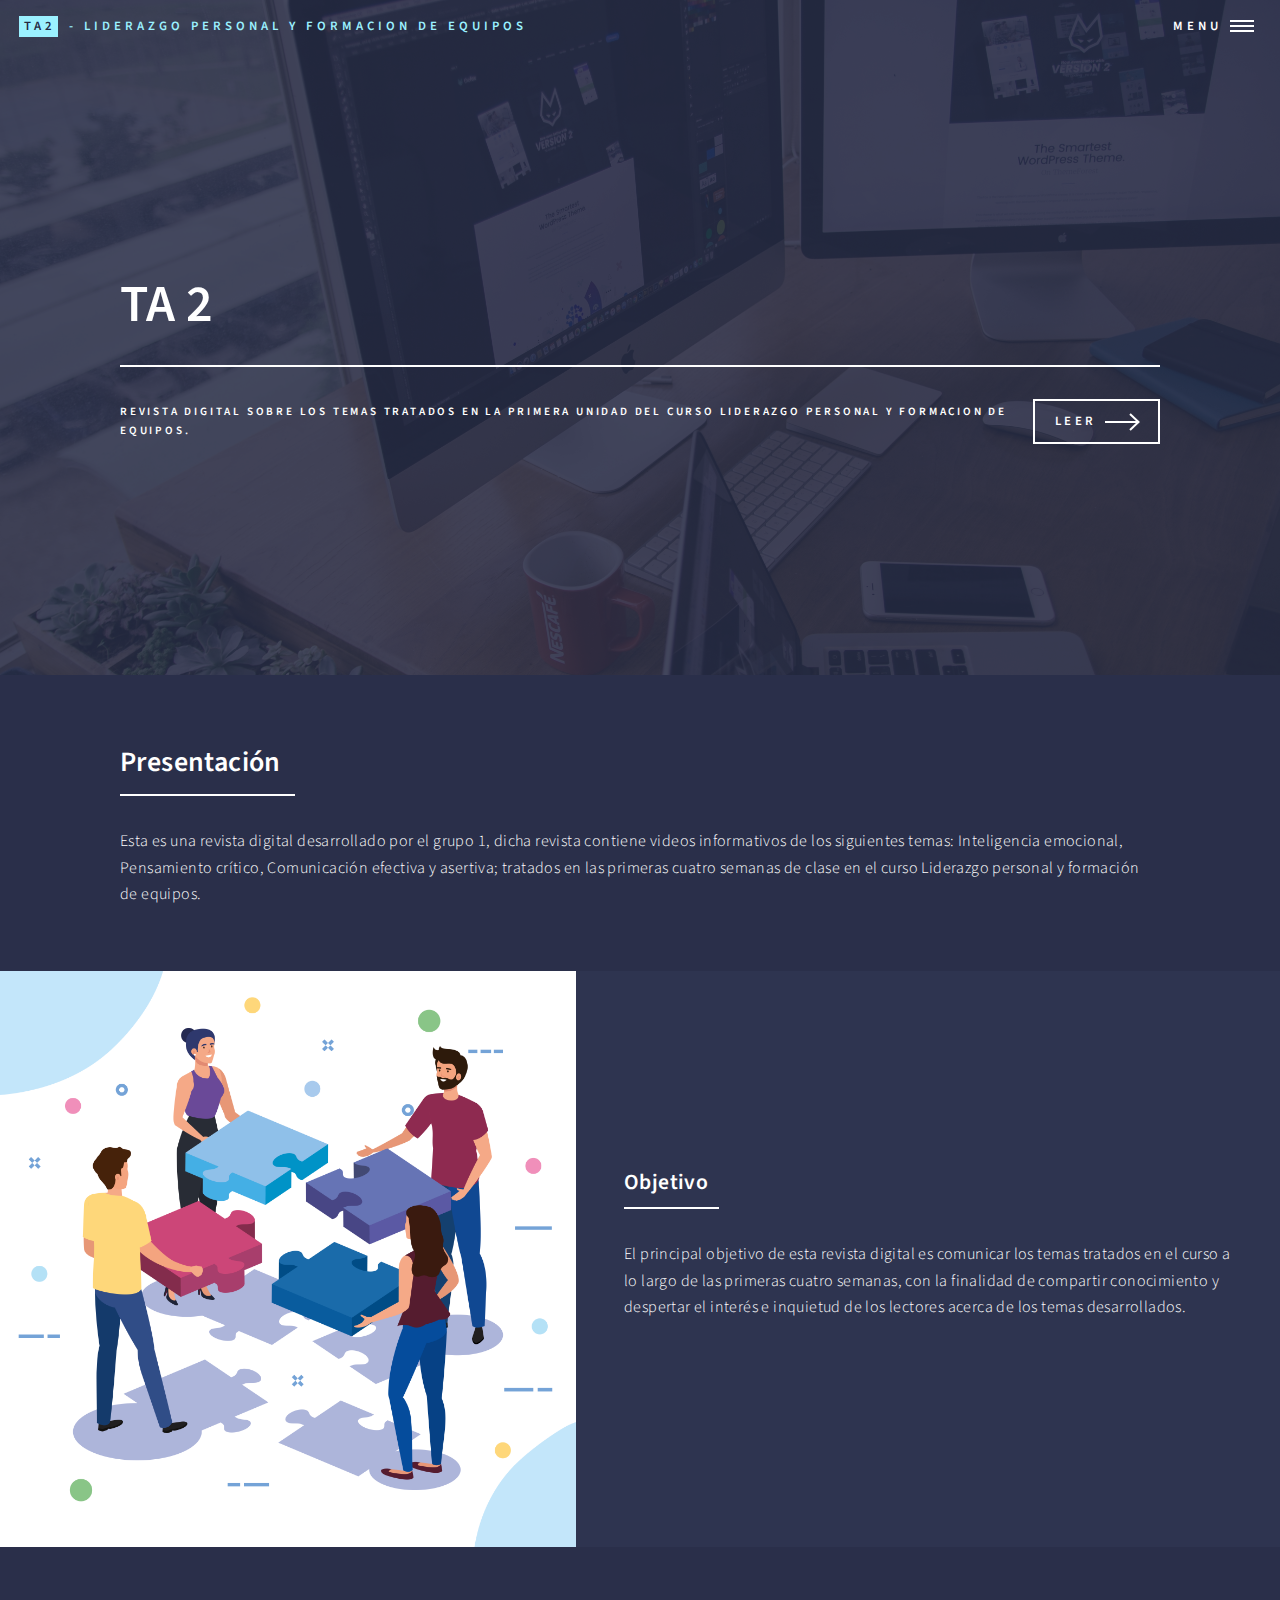
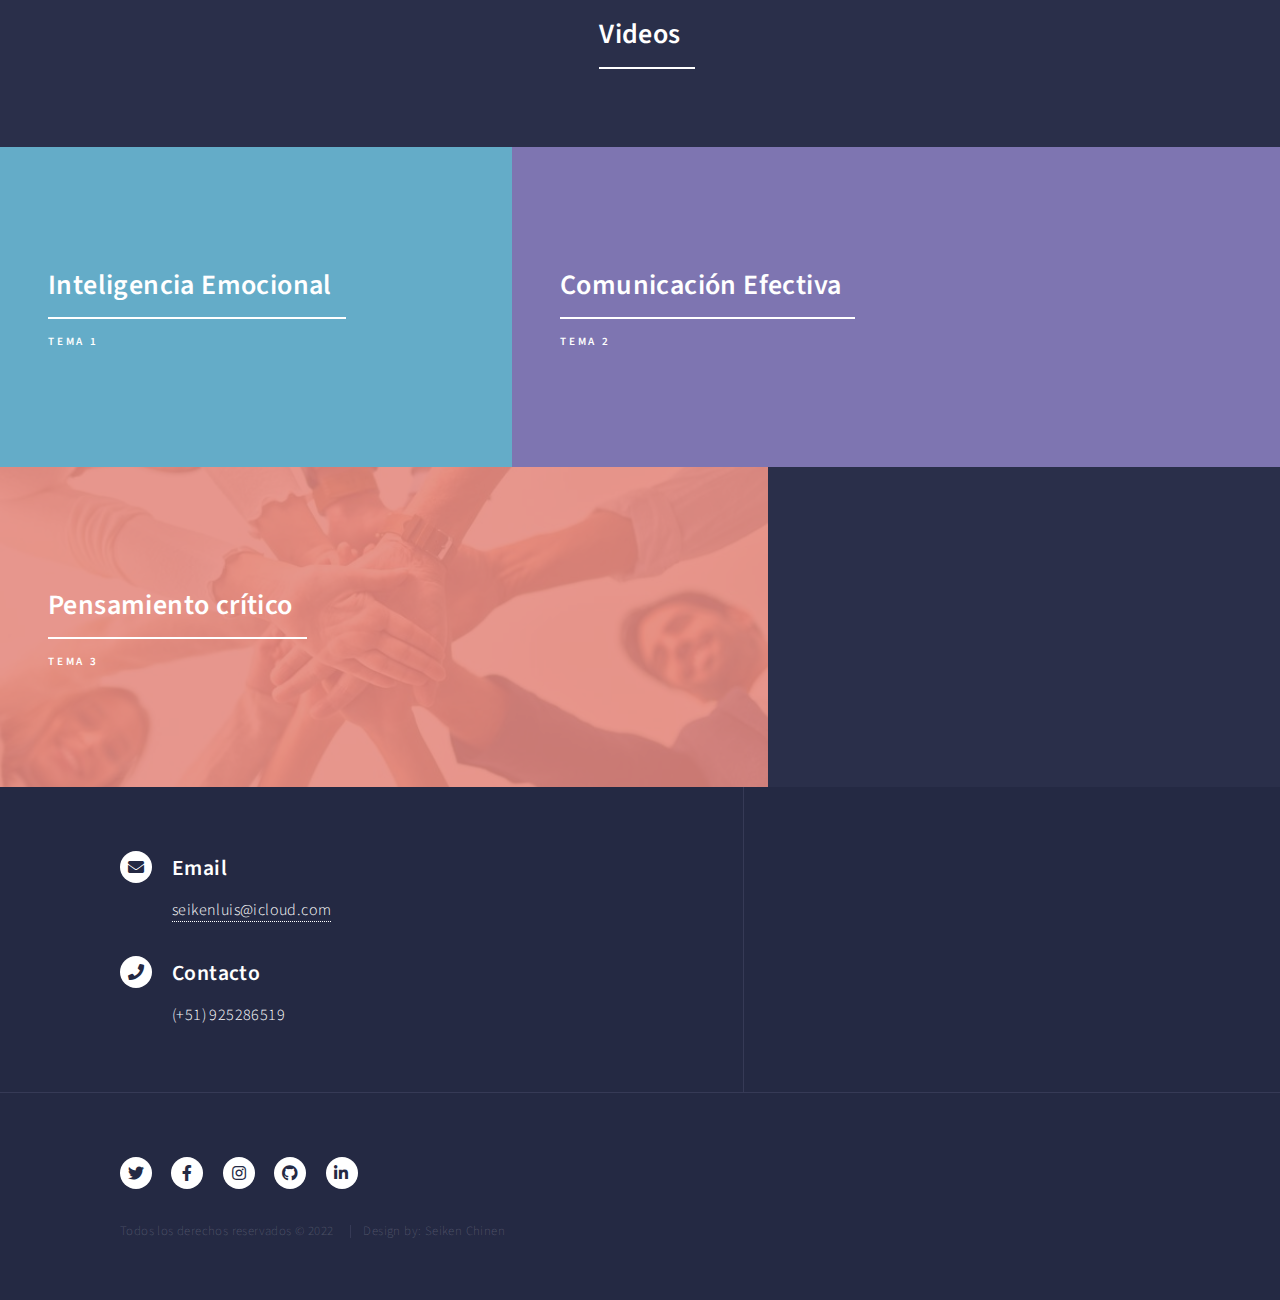
==== commit 58d6a209: "commit" ====
--- a/index.html
+++ b/index.html
@@ -7,7 +7,7 @@
 <html>
 
 <head>
-	<title>Seiken Chinen</title>
+	<title>Liderazgo Personal y Formacion de Equipos</title>
 	<meta charset="utf-8" />
 	<meta name="viewport" content="width=device-width, initial-scale=1, user-scalable=no" />
 	<link rel="stylesheet" href="assets/css/main.css" />
@@ -23,7 +23,7 @@
 
 		<!-- Header -->
 		<header id="header" class="alt">
-			<a href="index.html" class="logo"><strong>PC01</strong> <span> - Liderazgo Personal y Formacion de
+			<a href="index.html" class="logo"><strong>TA2</strong> <span> - Liderazgo Personal y Formacion de
 					Equipos</span></a>
 			<nav>
 				<a href="#menu">Menu</a>
@@ -44,7 +44,7 @@
 		<section id="banner" class="major">
 			<div class="inner">
 				<header class="major">
-					<h1> Seiken Chinen</h1>
+					<h1>TA 2</h1>
 				</header>
 				<div class="content">
 					<p>Revista digital sobre los temas tratados en la Primera Unidad del curso Liderazgo Personal y
@@ -65,7 +65,7 @@
 					<header class="major">
 						<h2>Presentación</h2>
 					</header>
-					<p>Esta es una revista digital desarrollado por el alumno Seiken Luis Chinen Leon, dicha revista contiene resumen de los siguientes temas: Definición del modelo de competencias; Autoconocimiento; Administración del tiempo; Adaptación al cambio y proactividad; tratados en las primeras cuatro semanas de clase en el curso Liderazgo personal y formación de equipos. </p>
+					<p>Esta es una revista digital desarrollado por el grupo 1, dicha revista contiene videos informativos de los siguientes temas: Inteligencia emocional, Pensamiento crítico, Comunicación efectiva y asertiva; tratados en las primeras cuatro semanas de clase en el curso Liderazgo personal y formación de equipos. </p>
 				</div>
 			</section>
 
@@ -92,7 +92,7 @@
 			<section id="one" >
 				<div class="inner subtitle">
 					<header class="major">
-						<h2>Primera Unidad</h2>
+						<h2>Videos</h2>
 					</header>
 				</div>
 			</section>
@@ -103,8 +103,8 @@
 						<img src="images/tema1.jpg" alt="" />
 					</span>
 					<header class="major">
-						<h3><a href="tema1.html" class="link">Definición del modelo de competencias</a></h3>
-						<p> semana 1</p>
+						<h3><a href="https://www.powtoon.com/online-presentation/cq2eQM7wIYW/?utm_medium=social-share&utm_campaign=studio+share&utm_source=copy+link&utm_content=cq2eQM7wIYW&utm_po=43660280&mode=movie" class="link">Inteligencia Emocional</a></h3>
+						<p> Tema 1</p>
 					</header>
 				</article>
 				<article>
@@ -112,8 +112,8 @@
 						<img src="images/tema2.jpg" alt="" />
 					</span>
 					<header class="major">
-						<h3><a href="tema2.html" class="link">Autoconocimiento</a></h3>
-						<p>semana 1</p>
+						<h3><a href="https://www.powtoon.com/online-presentation/cQyaf5EmKn6/?mode=movie&published_from=studio" class="link">Comunicación Efectiva</a></h3>
+						<p> Tema 2</p>
 					</header>
 				</article>
 				<article>
@@ -121,19 +121,19 @@
 						<img src="images/tema3.jpg" alt="" />
 					</span>
 					<header class="major">
-						<h3><a href="tema3.html" class="link">Administración del tiempo</a></h3>
-						<p>semana 2</p>
+						<h3><a href="tema3.html" class="link">Pensamiento crítico</a></h3>
+						<p>Tema 3</p>
 					</header>
 				</article>
-				<article>
+				<!--<article>
 					<span class="image">
 						<img src="images/tema4.jpg" alt="" />
 					</span>
 					<header class="major">
-						<h3><a href="tema4.html" class="link">Adaptación al cambio y proactividad</a></h3>
+						<h3><a href="#" class="link"></a></h3>
 						<p>semana 3</p>
 					</header>
-				</article>
+				</article>-->
 		</div>
 
 		<!-- Contact -->
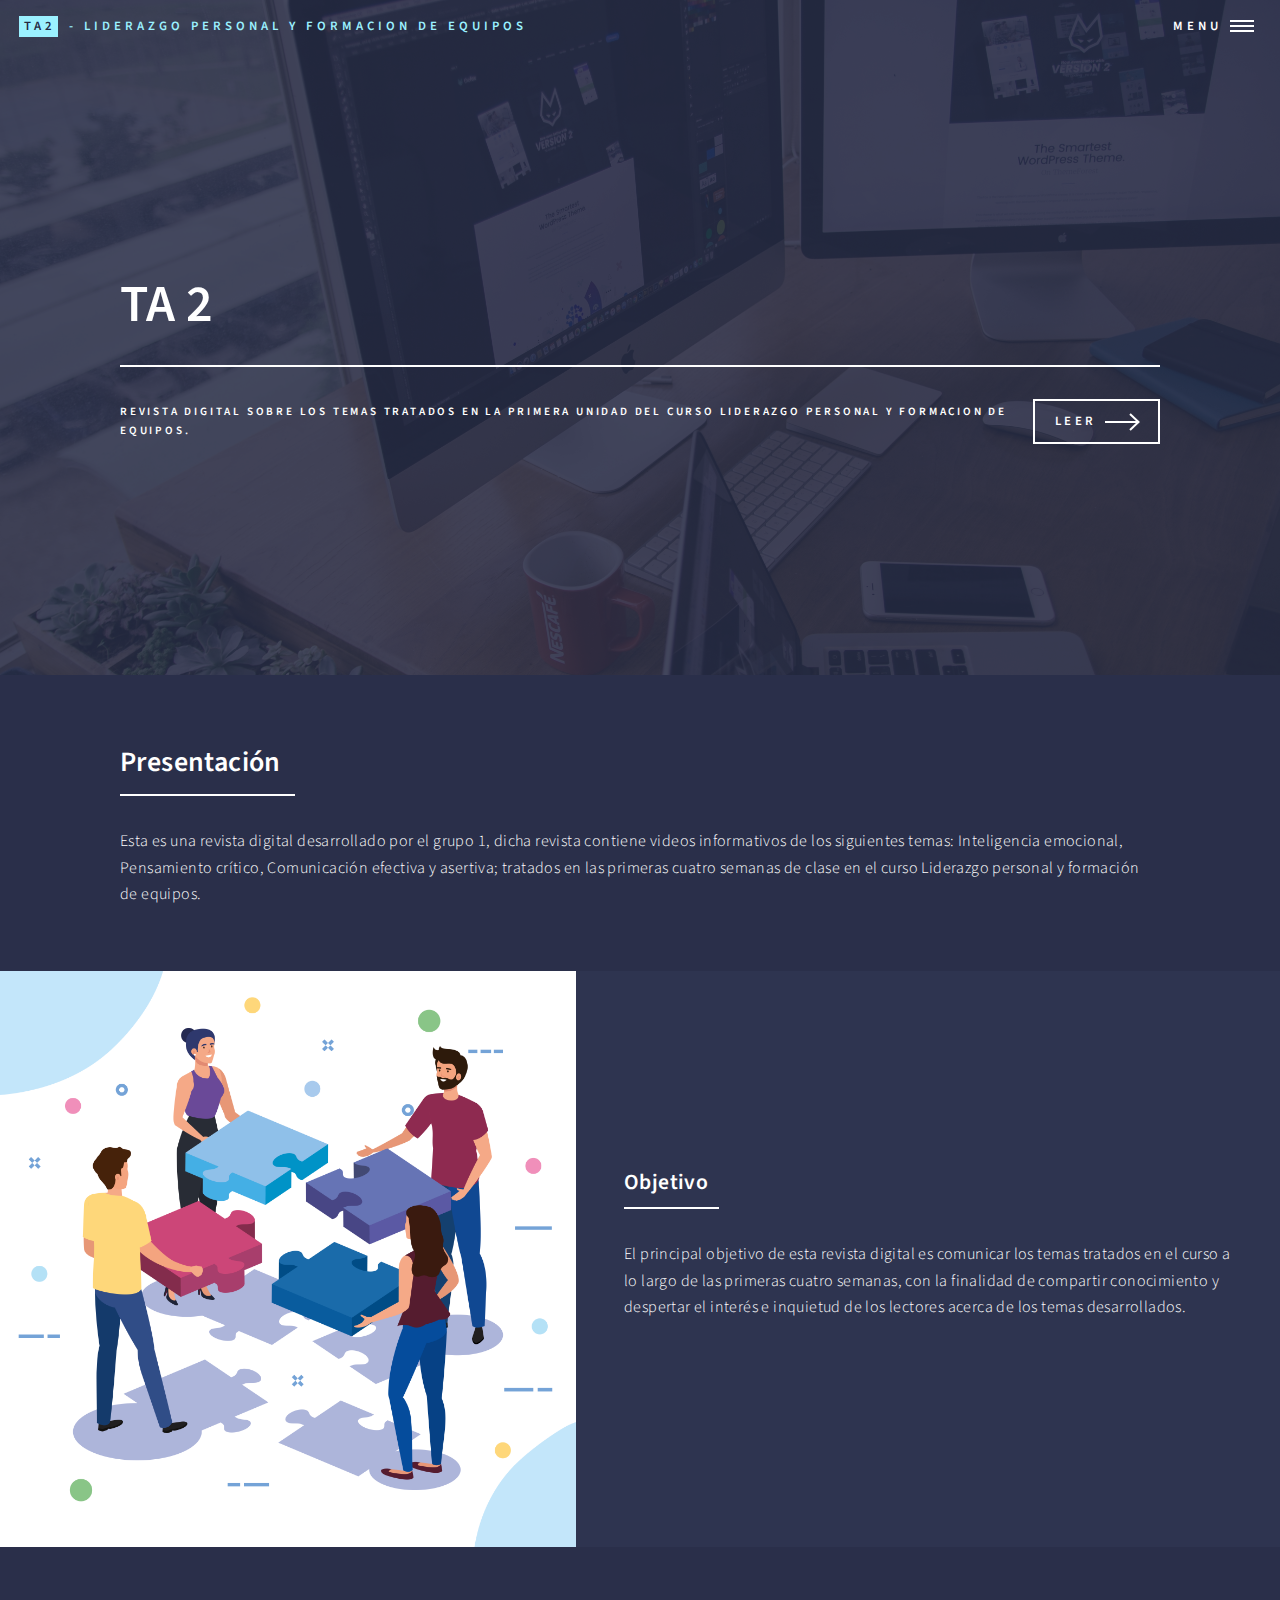
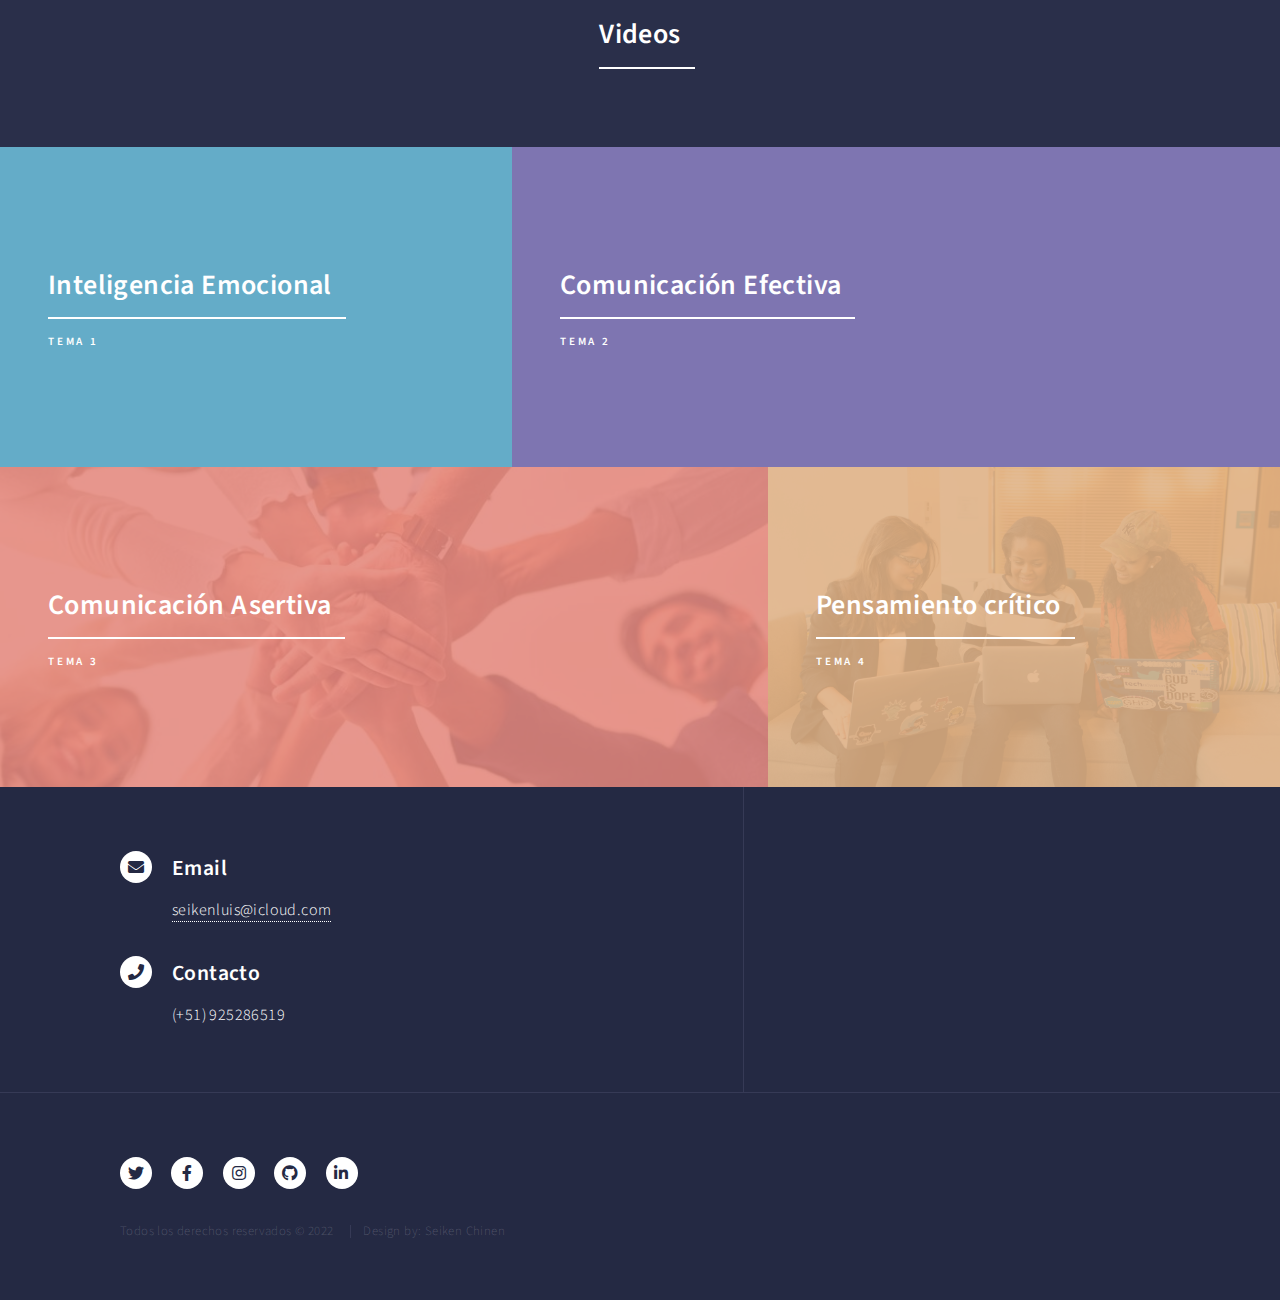
==== commit 701c3dcd: "commit2" ====
--- a/index.html
+++ b/index.html
@@ -121,19 +121,19 @@
 						<img src="images/tema3.jpg" alt="" />
 					</span>
 					<header class="major">
-						<h3><a href="tema3.html" class="link">Pensamiento crítico</a></h3>
+						<h3><a href="https://www.youtube.com/watch?v=AA7Z3h_jkBw" class="link">Comunicación Asertiva</a></h3>
 						<p>Tema 3</p>
 					</header>
 				</article>
-				<!--<article>
+				<article>
 					<span class="image">
 						<img src="images/tema4.jpg" alt="" />
 					</span>
 					<header class="major">
-						<h3><a href="#" class="link"></a></h3>
-						<p>semana 3</p>
+						<h3><a href="#" class="link">Pensamiento crítico</a></h3>
+						<p>Tema 4</p>
 					</header>
-				</article>-->
+				</article>
 		</div>
 
 		<!-- Contact -->
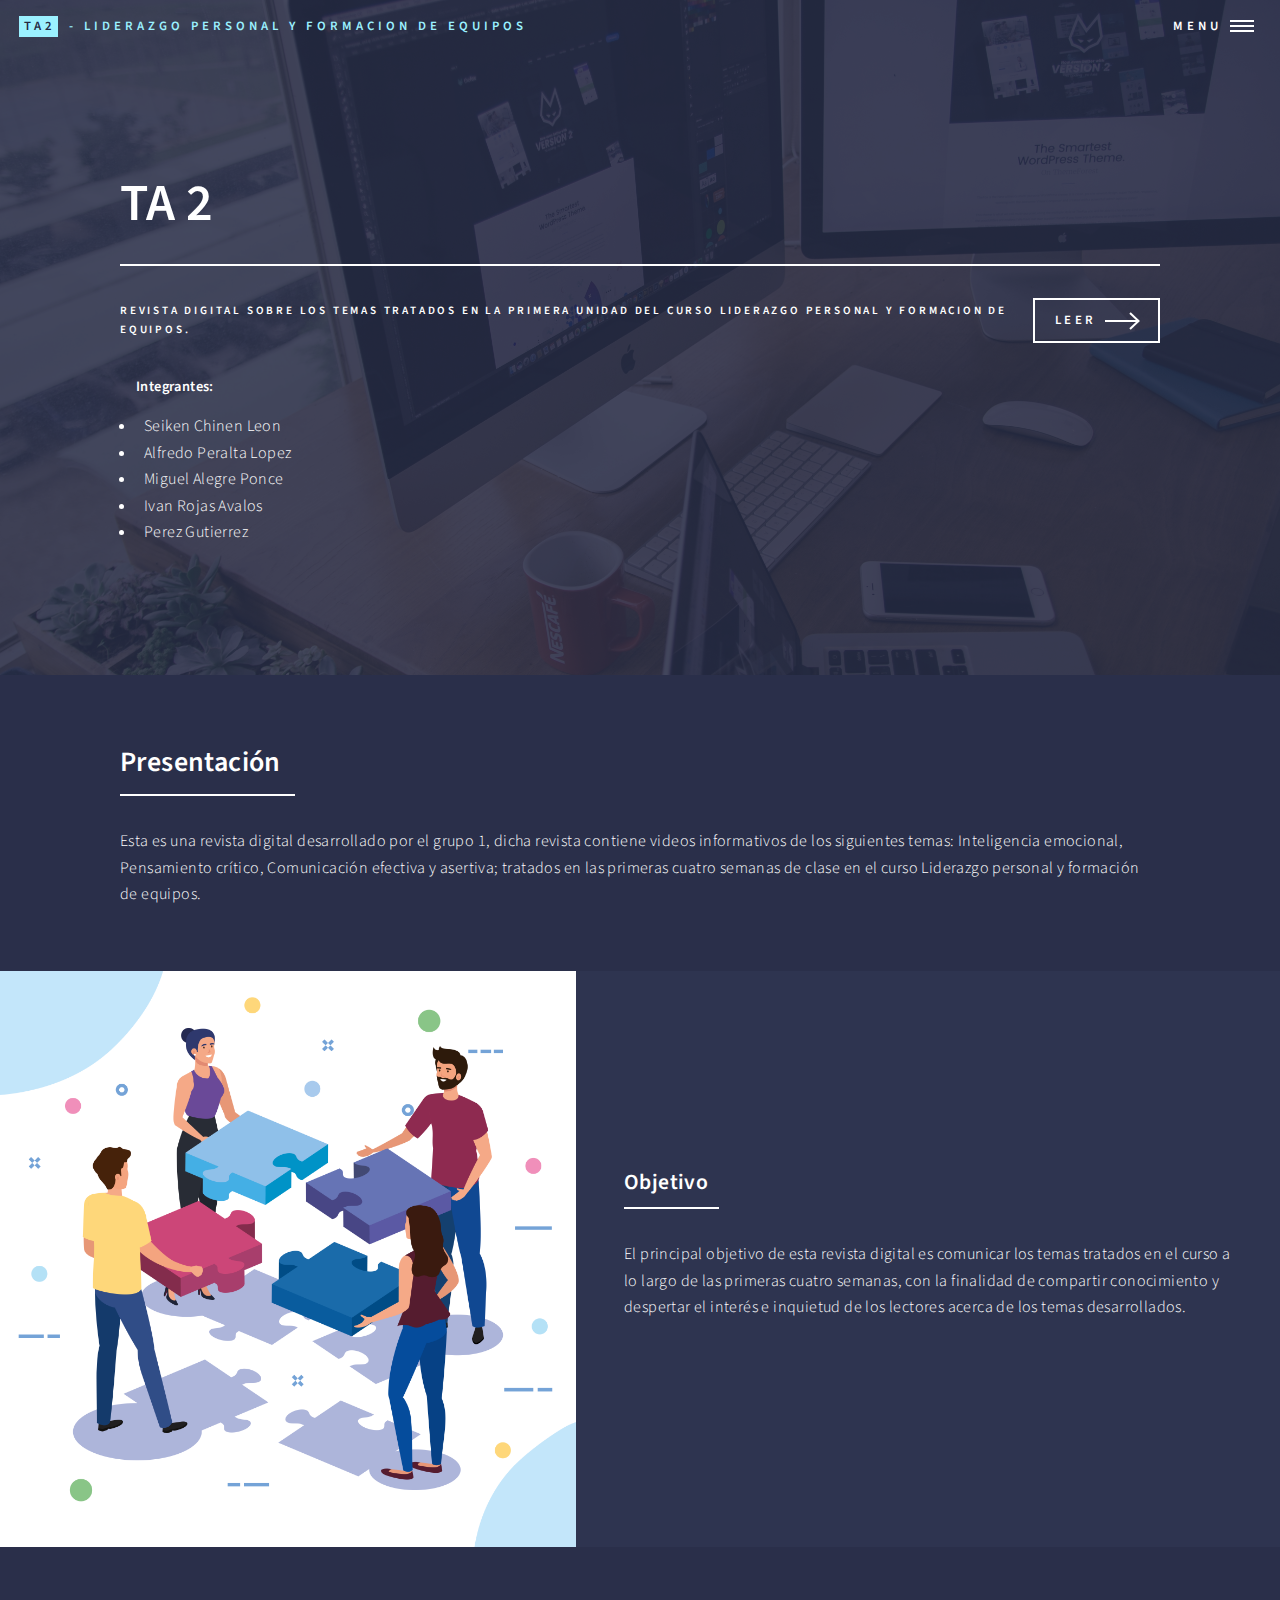
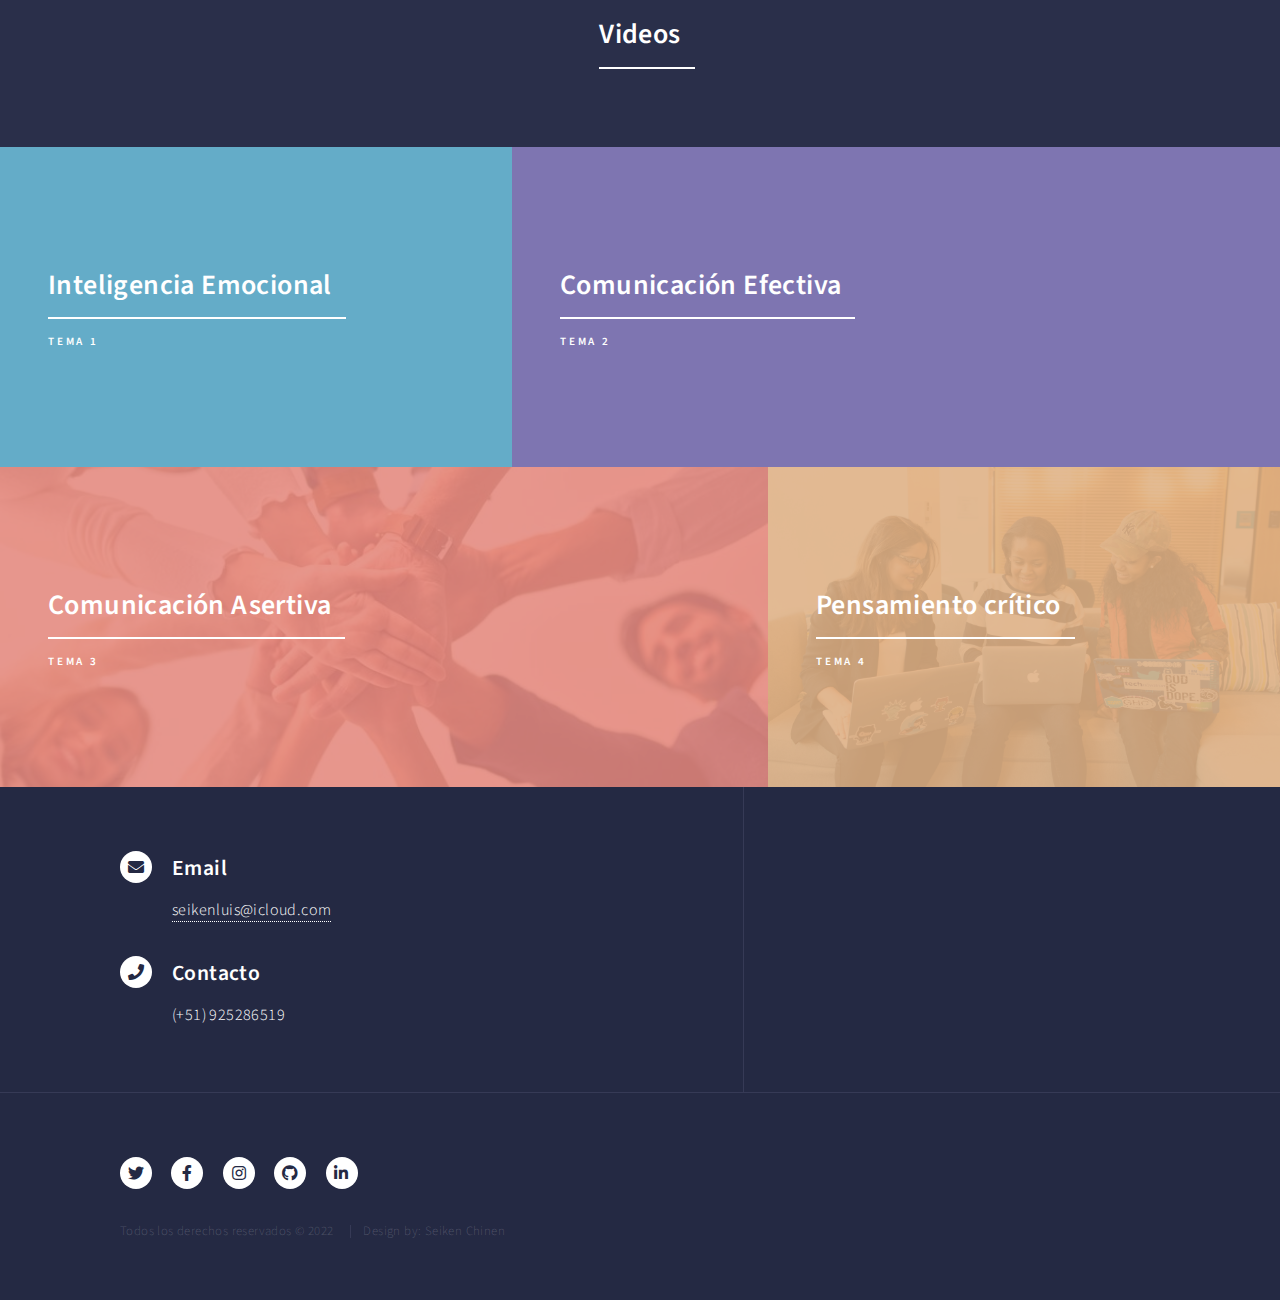
==== commit 59fc031b: "commit3" ====
--- a/index.html
+++ b/index.html
@@ -49,9 +49,32 @@
 				<div class="content">
 					<p>Revista digital sobre los temas tratados en la Primera Unidad del curso Liderazgo Personal y
 						Formacion de Equipos.</p>
+					
 					<ul class="actions">
 						<li><a href="#one" class="button next scrolly">LEER</a></li>
 					</ul>
+				</div>
+				
+				<div class="content">
+					
+					<ul>
+						<h5>Integrantes:</h5>
+						<li>
+							Seiken Chinen Leon
+						</li>
+						<li>
+							Alfredo Peralta Lopez
+						</li>
+						<li>
+							Miguel Alegre Ponce
+						</li>
+						<li>
+							Ivan Rojas Avalos
+						</li>
+						 <li>
+							Perez Gutierrez
+						</li>
+				</ul>
 				</div>
 			</div>
 		</section>
@@ -130,7 +153,7 @@
 						<img src="images/tema4.jpg" alt="" />
 					</span>
 					<header class="major">
-						<h3><a href="#" class="link">Pensamiento crítico</a></h3>
+						<h3><a href="https://utpedupe-my.sharepoint.com/personal/u20204794_utp_edu_pe/_layouts/15/stream.aspx?id=%2Fpersonal%2Fu20204794%5Futp%5Fedu%5Fpe%2FDocuments%2FUTP%20Class%2F6to%20Ciclo%2FLiderazgo%2FpENSAMIENTO%20CRITIOC%2FPensamiento%20critico%2Emp4&ga=1" class="link">Pensamiento crítico</a></h3>
 						<p>Tema 4</p>
 					</header>
 				</article>
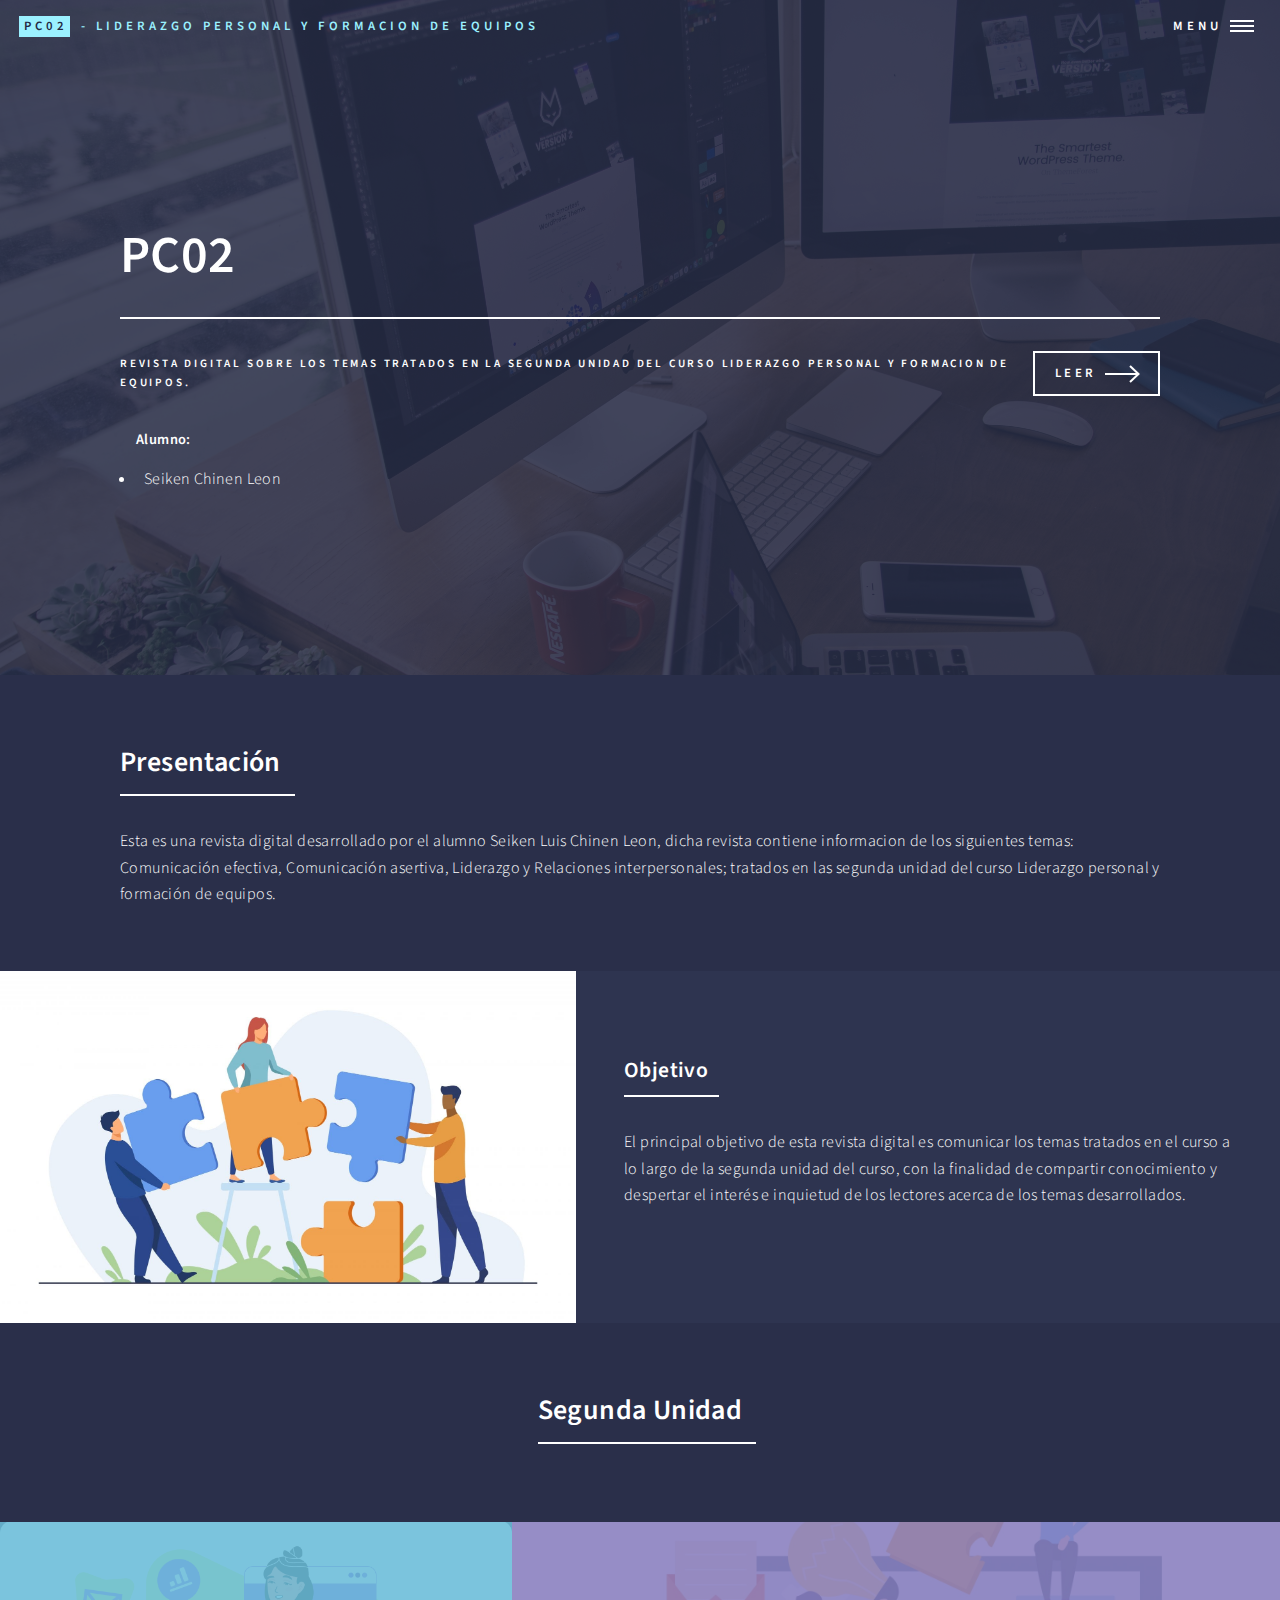
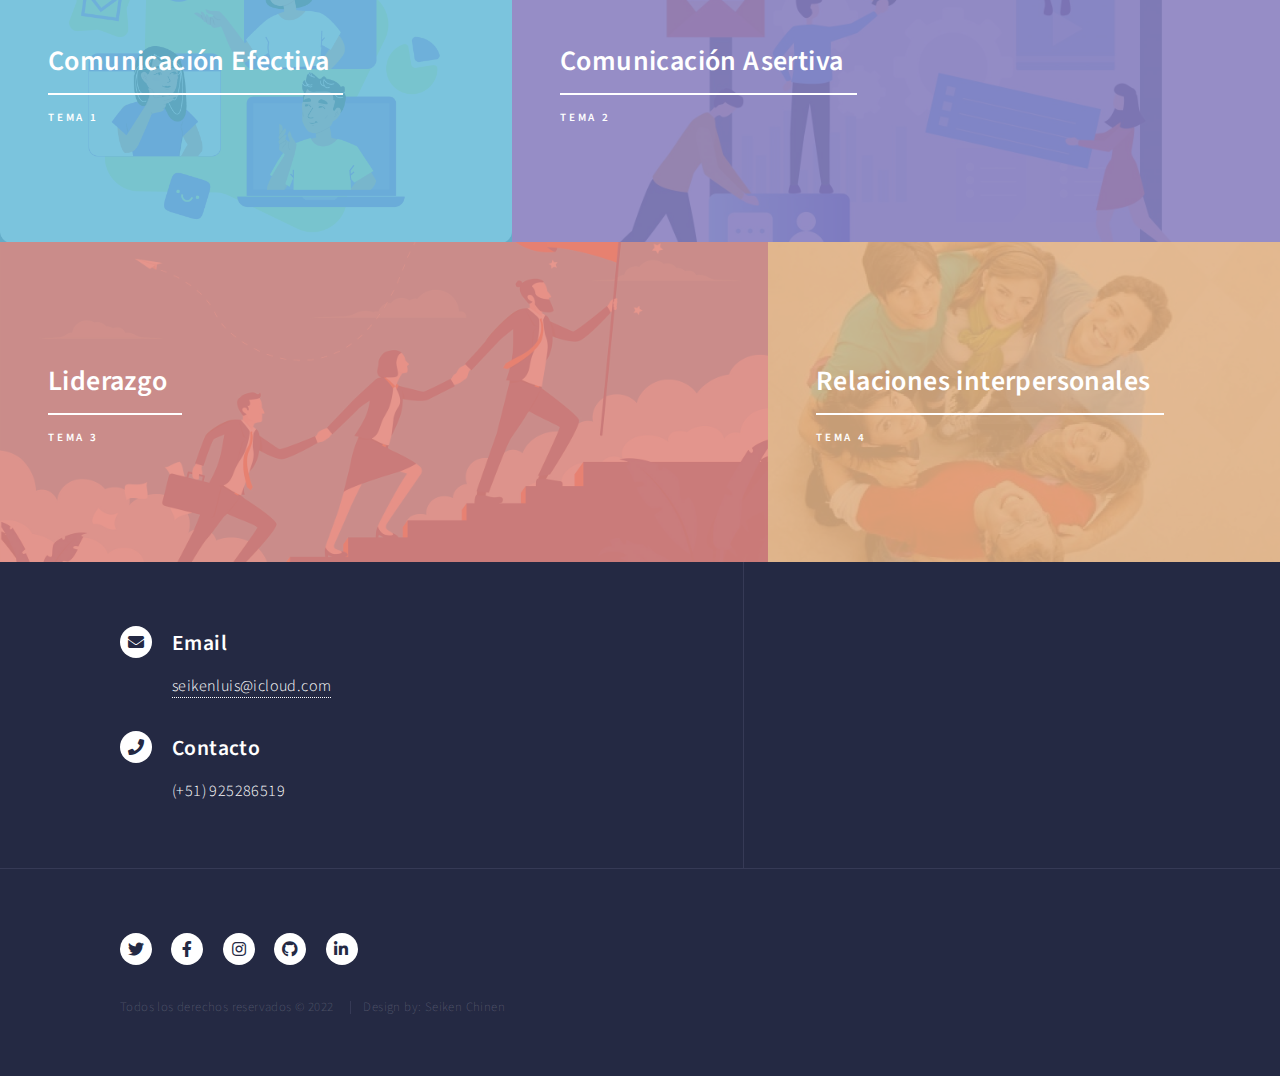
==== commit 0a573aac: "commit4" ====
--- a/index.html
+++ b/index.html
@@ -23,7 +23,7 @@
 
 		<!-- Header -->
 		<header id="header" class="alt">
-			<a href="index.html" class="logo"><strong>TA2</strong> <span> - Liderazgo Personal y Formacion de
+			<a href="index.html" class="logo"><strong>PC02</strong> <span> - Liderazgo Personal y Formacion de
 					Equipos</span></a>
 			<nav>
 				<a href="#menu">Menu</a>
@@ -44,10 +44,10 @@
 		<section id="banner" class="major">
 			<div class="inner">
 				<header class="major">
-					<h1>TA 2</h1>
+					<h1>PC02</h1>
 				</header>
 				<div class="content">
-					<p>Revista digital sobre los temas tratados en la Primera Unidad del curso Liderazgo Personal y
+					<p>Revista digital sobre los temas tratados en la Segunda Unidad del curso Liderazgo Personal y
 						Formacion de Equipos.</p>
 					
 					<ul class="actions">
@@ -58,23 +58,11 @@
 				<div class="content">
 					
 					<ul>
-						<h5>Integrantes:</h5>
+						<h5>Alumno:</h5>
 						<li>
 							Seiken Chinen Leon
 						</li>
-						<li>
-							Alfredo Peralta Lopez
-						</li>
-						<li>
-							Miguel Alegre Ponce
-						</li>
-						<li>
-							Ivan Rojas Avalos
-						</li>
-						 <li>
-							Perez Gutierrez
-						</li>
-				</ul>
+					</ul>
 				</div>
 			</div>
 		</section>
@@ -88,7 +76,7 @@
 					<header class="major">
 						<h2>Presentación</h2>
 					</header>
-					<p>Esta es una revista digital desarrollado por el grupo 1, dicha revista contiene videos informativos de los siguientes temas: Inteligencia emocional, Pensamiento crítico, Comunicación efectiva y asertiva; tratados en las primeras cuatro semanas de clase en el curso Liderazgo personal y formación de equipos. </p>
+					<p>Esta es una revista digital desarrollado por el alumno Seiken Luis Chinen Leon, dicha revista contiene informacion de los siguientes temas: Comunicación efectiva, Comunicación asertiva, Liderazgo y Relaciones interpersonales; tratados en las segunda unidad del curso Liderazgo personal y formación de equipos. </p>
 				</div>
 			</section>
 
@@ -103,7 +91,7 @@
 							<header class="major">
 								<h3>Objetivo</h3>
 							</header>
-							<p>El principal objetivo de esta revista digital es comunicar los temas tratados en el curso a lo largo de las primeras cuatro semanas, con la finalidad de compartir conocimiento y despertar el interés e inquietud de los lectores acerca de los temas desarrollados.</p>
+							<p>El principal objetivo de esta revista digital es comunicar los temas tratados en el curso a lo largo de la segunda unidad del curso, con la finalidad de compartir conocimiento y despertar el interés e inquietud de los lectores acerca de los temas desarrollados.</p>
 							<ul class="actions">
 
 							</ul>
@@ -115,7 +103,7 @@
 			<section id="one" >
 				<div class="inner subtitle">
 					<header class="major">
-						<h2>Videos</h2>
+						<h2>Segunda Unidad</h2>
 					</header>
 				</div>
 			</section>
@@ -123,37 +111,37 @@
 			<section id="one" class="tiles">
 				<article>
 					<span class="image">
-						<img src="images/tema1.jpg" alt="" />
-					</span>
-					<header class="major">
-						<h3><a href="https://www.powtoon.com/online-presentation/cq2eQM7wIYW/?utm_medium=social-share&utm_campaign=studio+share&utm_source=copy+link&utm_content=cq2eQM7wIYW&utm_po=43660280&mode=movie" class="link">Inteligencia Emocional</a></h3>
+						<img src="images/subtema2.png" alt="" />
+					</span>
+					<header class="major">
+						<h3><a href="tema1.html" class="link">Comunicación Efectiva</a></h3>
 						<p> Tema 1</p>
 					</header>
 				</article>
 				<article>
 					<span class="image">
-						<img src="images/tema2.jpg" alt="" />
-					</span>
-					<header class="major">
-						<h3><a href="https://www.powtoon.com/online-presentation/cQyaf5EmKn6/?mode=movie&published_from=studio" class="link">Comunicación Efectiva</a></h3>
+						<img src="images/subtema4.jpg" alt="" />
+					</span>
+					<header class="major">
+						<h3><a href="tema2.html" class="link">Comunicación Asertiva</a></h3>
 						<p> Tema 2</p>
 					</header>
 				</article>
 				<article>
 					<span class="image">
-						<img src="images/tema3.jpg" alt="" />
-					</span>
-					<header class="major">
-						<h3><a href="https://www.youtube.com/watch?v=AA7Z3h_jkBw" class="link">Comunicación Asertiva</a></h3>
+						<img src="images/subtema8.jpg" alt="" />
+					</span>
+					<header class="major">
+						<h3><a href="tema3.html" class="link">Liderazgo</a></h3>
 						<p>Tema 3</p>
 					</header>
 				</article>
 				<article>
 					<span class="image">
-						<img src="images/tema4.jpg" alt="" />
-					</span>
-					<header class="major">
-						<h3><a href="https://utpedupe-my.sharepoint.com/personal/u20204794_utp_edu_pe/_layouts/15/stream.aspx?id=%2Fpersonal%2Fu20204794%5Futp%5Fedu%5Fpe%2FDocuments%2FUTP%20Class%2F6to%20Ciclo%2FLiderazgo%2FpENSAMIENTO%20CRITIOC%2FPensamiento%20critico%2Emp4&ga=1" class="link">Pensamiento crítico</a></h3>
+						<img src="images/subtema13.jpg" alt="" />
+					</span>
+					<header class="major">
+						<h3><a href="tema4.html" class="link">Relaciones interpersonales</a></h3>
 						<p>Tema 4</p>
 					</header>
 				</article>
